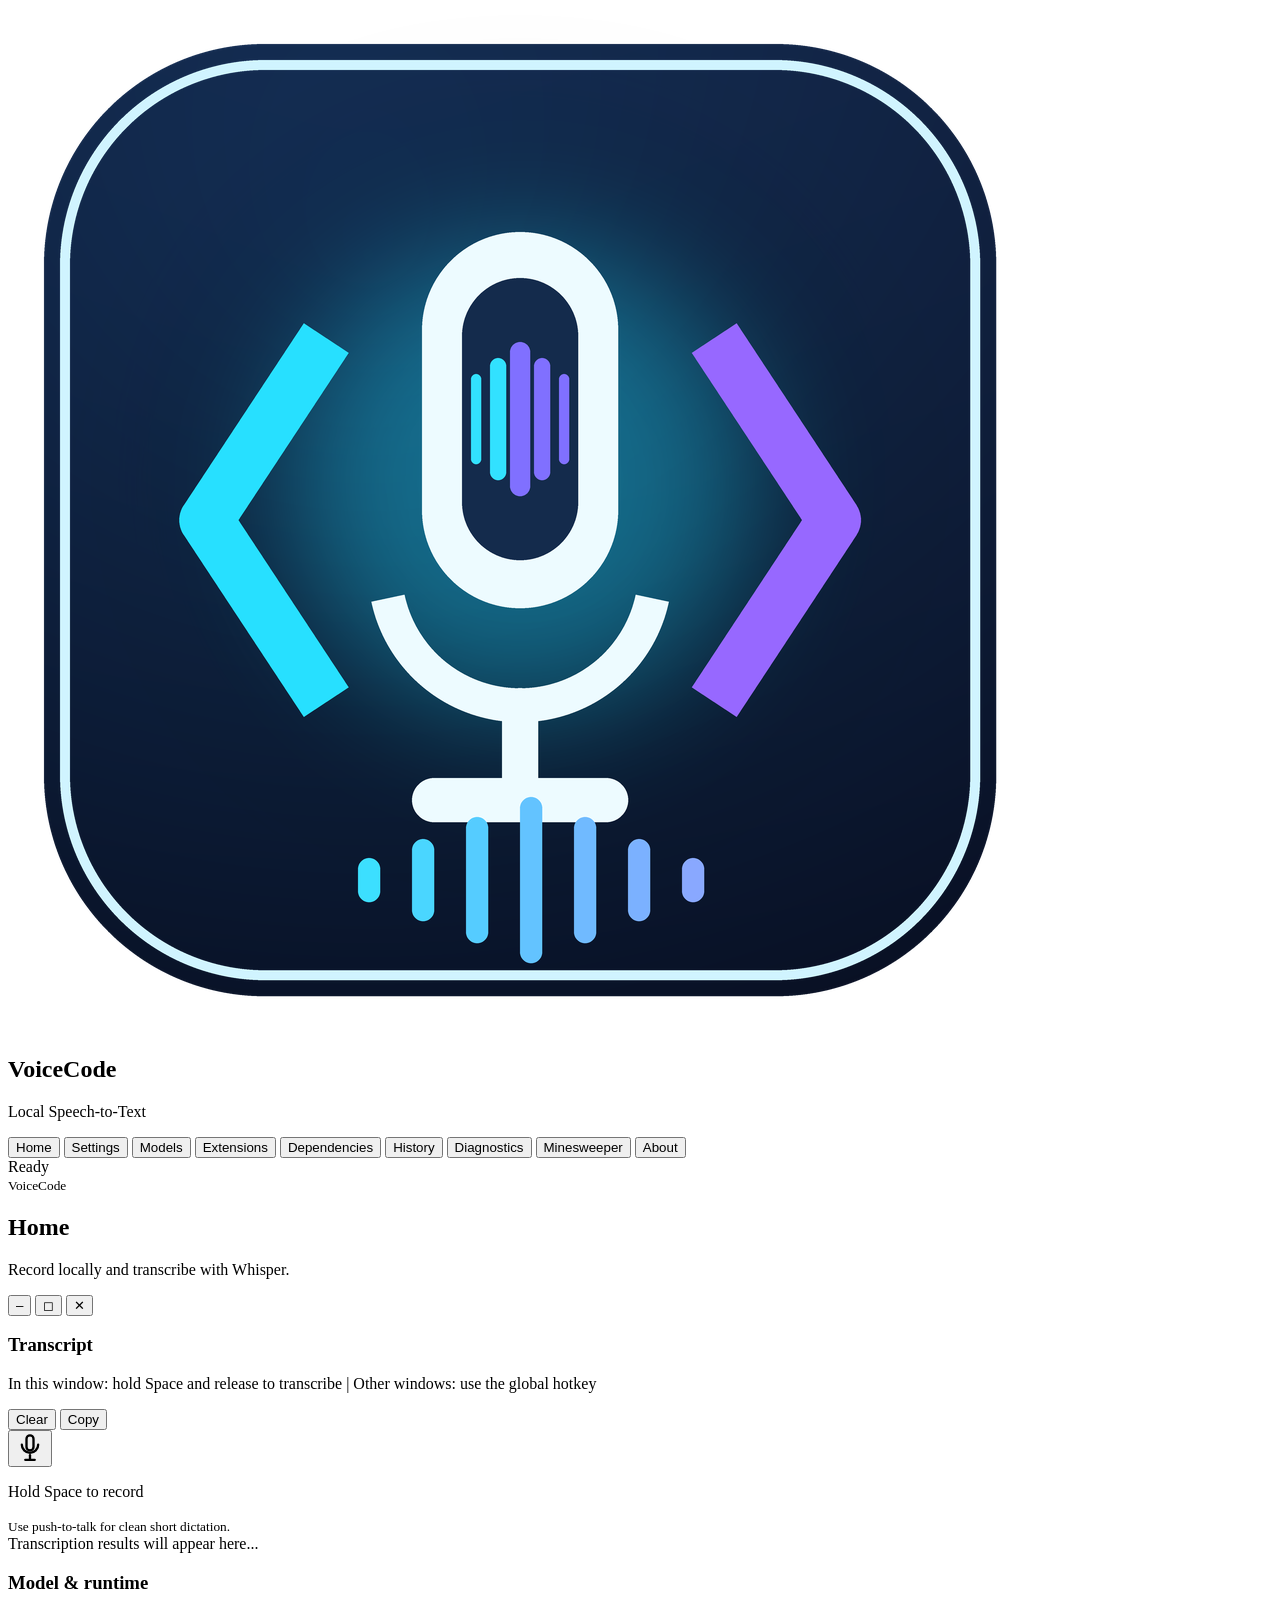
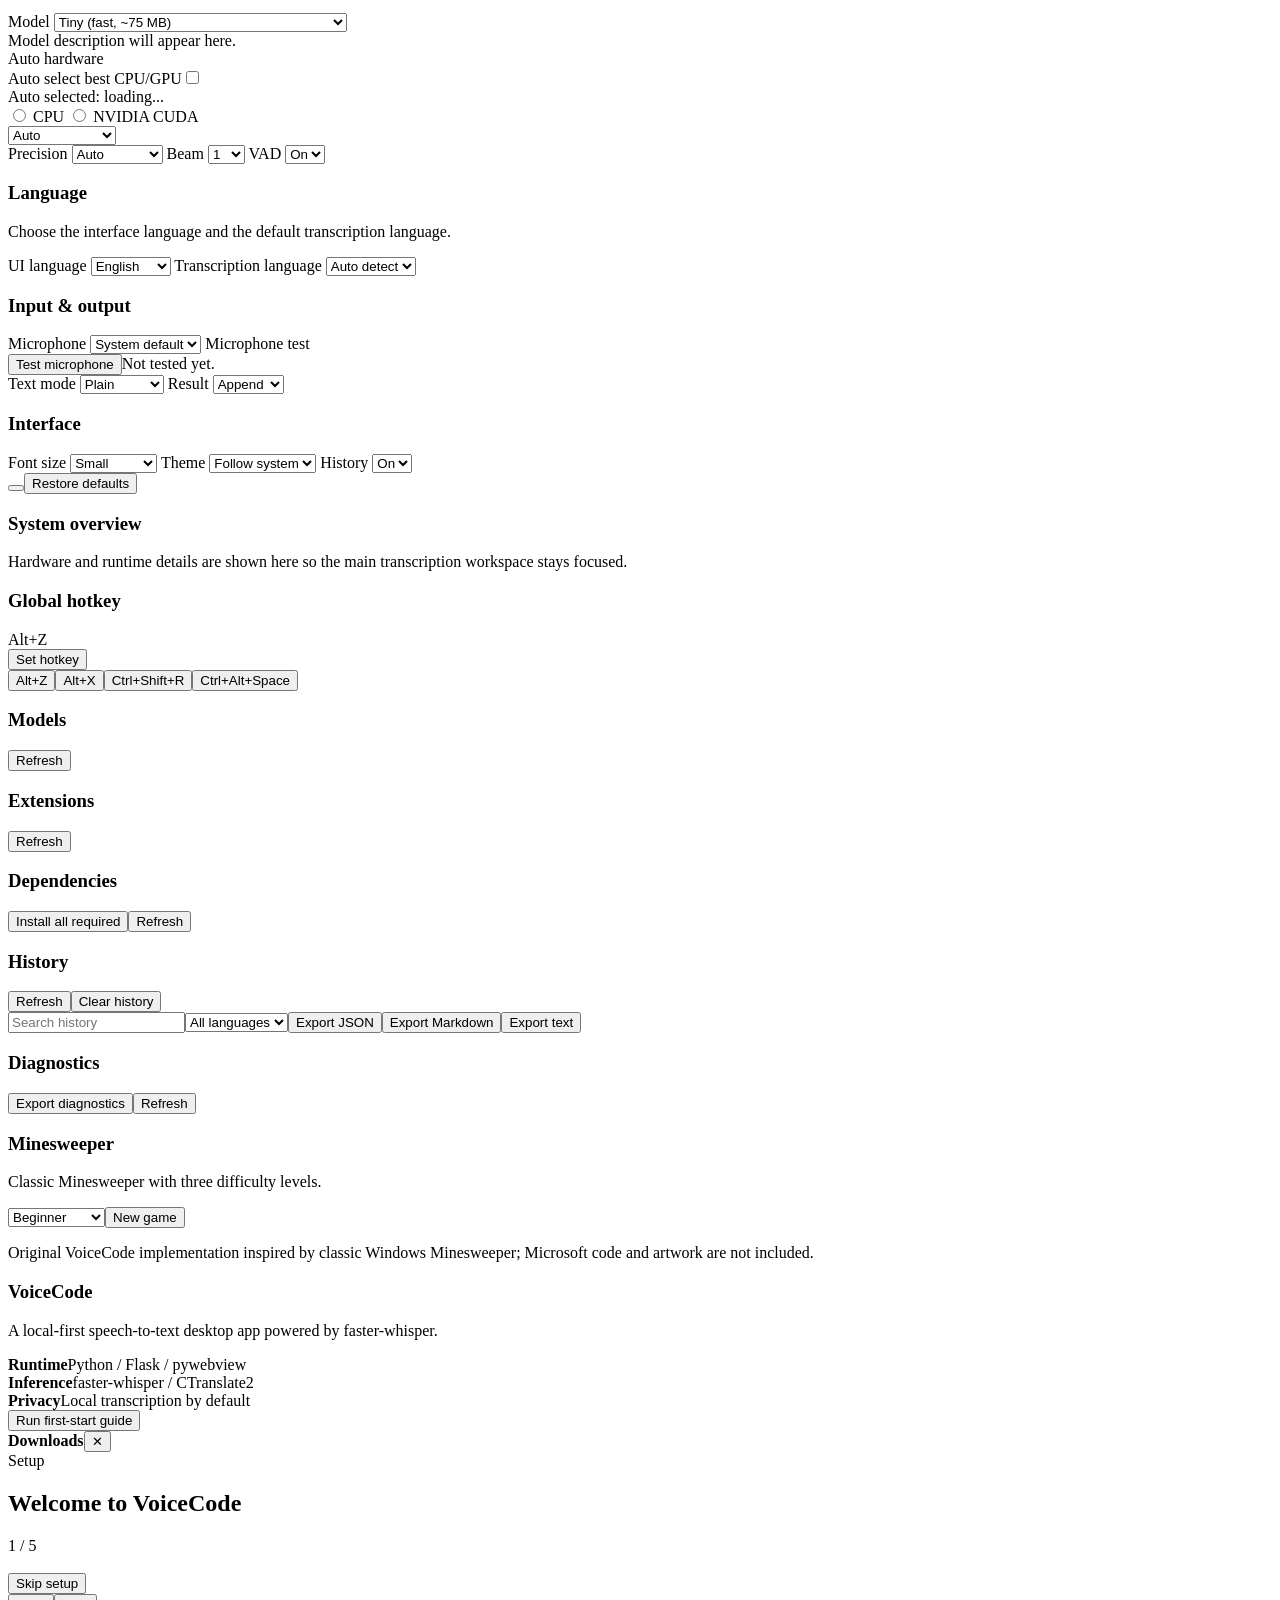
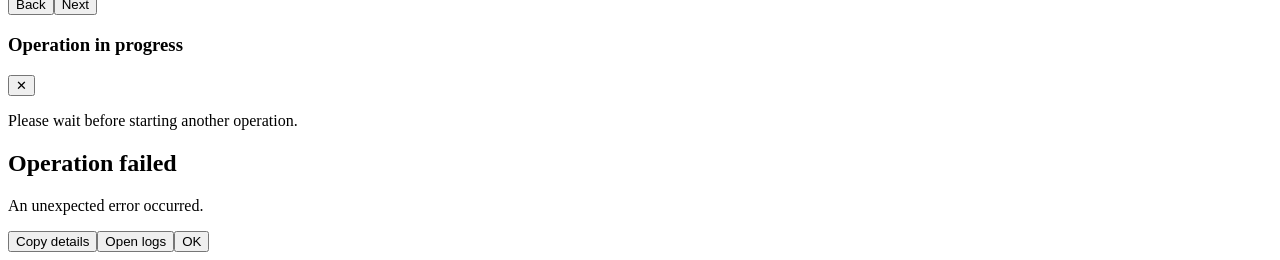
==== src/voicecode/static/index.html @ 7b9fa8e2 "v0.2.0" ====
<!DOCTYPE html>
<html lang="en">
<head>
<meta charset="UTF-8">
<meta name="viewport" content="width=device-width, initial-scale=1.0">
<title>VoiceCode</title>
<link rel="icon" type="image/png" href="/static/voicecode-icon.png">
<script>try{const p=localStorage.getItem("voicecode.theme")||"system";const light=matchMedia("(prefers-color-scheme: light)").matches;document.documentElement.dataset.themePreference=p;document.documentElement.dataset.theme=p==="system"?(light?"light":"dark"):p}catch(_){}</script>
<link rel="stylesheet" href="/css/app.css">
</head>
<body>
<div class="app-shell">
  <aside class="sidebar" data-i18n-aria="primary_navigation" aria-label="Primary navigation">
    <div class="brand-block">
      <div class="brand-mark"><img src="/static/voicecode-icon.png" alt=""></div>
      <div>
        <h1>Voice<span>Code</span></h1>
        <p>Local Speech-to-Text</p>
      </div>
    </div>
    <nav class="nav-list">
      <button class="nav-item active" type="button" data-view="home" data-i18n="nav_home">Home</button>
      <button class="nav-item" type="button" data-view="settings" data-i18n="nav_settings">Settings</button>
      <button class="nav-item" type="button" data-view="models" data-i18n="nav_models">Models</button>
      <button class="nav-item" type="button" data-view="extensions" data-i18n="nav_extensions">Extensions</button>
      <button class="nav-item" type="button" data-view="dependencies" data-i18n="nav_dependencies">Dependencies</button>
      <button class="nav-item" type="button" data-view="history" data-i18n="nav_history">History</button>
      <button class="nav-item" type="button" data-view="diagnostics" data-i18n="nav_diagnostics">Diagnostics</button>
      <button class="nav-item" type="button" data-view="games" data-i18n="nav_games">Minesweeper</button>
      <button class="nav-item" type="button" data-view="about" data-i18n="nav_about">About</button>
    </nav>
    <div class="sidebar-footer">
      <div id="status"><div id="dot"></div><span id="slabel" data-i18n="status_ready">Ready</span></div>
      <small id="sidebar-version">VoiceCode</small>
    </div>
  </aside>

  <section class="workspace">
    <header class="topbar">
      <div class="topbar-title">
        <h2 id="view-title" data-i18n="nav_home">Home</h2>
        <p id="view-subtitle" data-i18n="home_subtitle">Record locally and transcribe with Whisper.</p>
      </div>
      <div id="system-status" class="system-status" role="status" aria-live="polite"></div>
      <div class="window-controls" data-i18n-aria="window_controls" aria-label="Window controls">
        <button id="win-min" type="button" data-i18n-title="win_minimize" title="Minimize">&#8211;</button>
        <button id="win-max" type="button" data-i18n-title="win_maximize" title="Maximize">&#9723;</button>
        <button id="win-close" type="button" data-i18n-title="win_close" title="Close">&#10005;</button>
      </div>
    </header>

    <main class="content-scroll" id="content-scroll">
      <section class="view active" id="view-home" data-title-key="nav_home" data-subtitle-key="home_subtitle">
        <div class="hero-grid">
          <section class="panel primary-panel">
            <div class="panel-heading">
              <div>
                <h3 data-i18n="transcript_label">Transcript</h3>
                <p data-i18n="record_help">In this window: hold Space and release to transcribe | Other windows: use the global hotkey</p>
              </div>
              <div class="box-actions">
                <button id="cancel-btn" type="button" style="display:none" data-i18n="cancel">Cancel</button>
                <button id="clear-btn" type="button" data-i18n="clear">Clear</button>
                <button id="copy-btn" type="button" data-i18n="copy">Copy</button>
              </div>
            </div>
            <div class="rec-row">
              <button id="rec-btn" type="button" data-i18n-title="record_button_title" title="Hold Space to record, release to transcribe">
                <svg width="28" height="28" viewBox="0 0 24 24" fill="none" stroke="currentColor" stroke-width="2" stroke-linecap="round" stroke-linejoin="round" aria-hidden="true">
                  <rect x="9" y="2" width="6" height="13" rx="3"></rect><path d="M5 10a7 7 0 0 0 14 0"></path><line x1="12" y1="19" x2="12" y2="23"></line><line x1="8" y1="23" x2="16" y2="23"></line>
                </svg>
              </button>
              <div class="rec-info">
                <p id="rec-label" data-i18n="record_idle">Hold Space to record</p>
                <small data-i18n="home_hint">Use push-to-talk for clean short dictation.</small>
              </div>
            </div>
            <div id="transcript"><span class="placeholder" data-i18n="transcript_placeholder">Transcription results will appear here...</span></div>
            <div id="dbg" class="debug"></div>
          </section>

        </div>
      </section>

      <section class="view" id="view-settings" data-title-key="nav_settings" data-subtitle-key="settings_subtitle">
        <div class="settings-grid">
          <section class="panel">
            <h3 data-i18n="settings_model_runtime">Model & runtime</h3>
            <div class="form-grid">
              <label for="model" data-i18n="label_model">Model</label>
              <select id="model">
                <option value="tiny" data-i18n="model_tiny">Tiny (fast, ~75 MB)</option>
                <option value="base" data-i18n="model_base">Base (recommended, ~150 MB)</option>
                <option value="small" data-i18n="model_small">Small (more accurate, ~500 MB)</option>
                <option value="medium" data-i18n="model_medium">Medium (high accuracy, ~1.5 GB)</option>
                <option value="large-v3" data-i18n="model_large_v3">Large v3 (best accuracy, GPU recommended)</option>
                <option value="large-v3-turbo" data-i18n="model_large_v3_turbo">Large v3 turbo (newest, faster)</option>
                <option value="distil-large-v3" data-i18n="model_distil_large_v3">Distil large v3 (fast GPU model)</option>
              </select>
              <div id="model-description" class="help-text">Model description will appear here.</div><div id="model-button-list" class="model-button-list"></div>
              <label for="auto-device-toggle" data-i18n="label_auto_device">Auto hardware</label>
              <div class="device-mode-card">
                <label class="switch-row"><span data-i18n="auto_device_toggle">Auto select best CPU/GPU</span><input id="auto-device-toggle" type="checkbox"><span class="switch-slider"></span></label>
                <div id="auto-device-current" class="device-current">Auto selected: loading...</div>
                <div id="device-manual-options" class="manual-device-options">
                  <label><input type="radio" name="device-choice" value="cpu"> <span data-i18n="device_cpu">CPU</span></label>
                  <label><input type="radio" name="device-choice" value="cuda"> <span data-i18n="device_cuda">NVIDIA CUDA</span></label>
                </div>
                <select id="device" class="hidden-select" aria-hidden="true"><option value="auto" data-i18n="device_auto">Auto</option><option value="cpu" data-i18n="device_cpu">CPU</option><option value="cuda" data-i18n="device_cuda">NVIDIA CUDA</option></select>
              </div>
              <label for="compute-type" data-i18n="label_compute_type">Precision</label>
              <select id="compute-type"><option value="auto" data-i18n="compute_auto">Auto</option><option value="int8">int8</option><option value="float16">float16</option><option value="float32">float32</option><option value="int8_float16">int8_float16</option></select>
              <label for="beam-size" data-i18n="label_beam_size">Beam</label>
              <select id="beam-size"><option value="1">1</option><option value="3">3</option><option value="5">5</option><option value="8">8</option><option value="10">10</option></select>
              <label for="vad-filter" data-i18n="label_vad_filter">VAD</label>
              <select id="vad-filter"><option value="true" data-i18n="vad_on">On</option><option value="false" data-i18n="vad_off">Off</option></select>
            </div>
          </section>

          <section class="panel language-panel">
            <div class="panel-heading compact"><div><h3 data-i18n="settings_language">Language</h3><p data-i18n="settings_language_hint">Choose the interface language and the default transcription language.</p></div></div>
            <div class="form-grid language-form-grid">
              <label for="uilang" data-i18n="label_ui_language">UI language</label>
              <select id="uilang"><option value="en" data-i18n="ui_language_en">English</option><option value="zh" data-i18n="ui_language_zh">Chinese</option><option value="ja" data-i18n="ui_language_ja">Japanese</option></select>
              <label for="lang" data-i18n="label_transcription_language">Transcription language</label>
              <select id="lang"><option value="auto" data-i18n="lang_auto">Auto detect</option><option value="zh" data-i18n="lang_zh">Chinese</option><option value="en" data-i18n="lang_en">English</option><option value="ja" data-i18n="lang_ja">Japanese</option></select>
            </div>
          </section>

          <section class="panel">
            <h3 data-i18n="settings_input_output">Input & output</h3>
            <div class="form-grid">
              <label for="audio-device" data-i18n="label_audio_device">Microphone</label>
              <select id="audio-device"><option value="" data-i18n="audio_default">System default</option></select>
              <label for="mic-test-btn" data-i18n="mic_test">Microphone test</label>
              <div class="mic-test-card"><div class="button-row"><button class="sm" id="mic-test-btn" type="button" data-i18n="mic_test_start">Test microphone</button><span id="mic-test-status" class="muted-text" data-i18n="mic_test_idle">Not tested yet.</span></div><div class="mic-level-track" aria-hidden="true"><div id="mic-level-bar" class="mic-level-bar"></div></div></div>
              <label for="text-mode" data-i18n="label_text_mode">Text mode</label>
              <select id="text-mode"><option value="plain" data-i18n="text_plain">Plain</option><option value="coding" data-i18n="text_coding">Coding</option><option value="markdown" data-i18n="text_markdown">Markdown</option><option value="prompt" data-i18n="text_prompt">Prompt</option></select>
              <label for="appendmode" data-i18n="label_result_mode">Result</label>
              <select id="appendmode"><option value="append" data-i18n="mode_append">Append</option><option value="replace" data-i18n="mode_replace">Replace</option></select>
            </div>
          </section>

          <section class="panel">
            <h3 data-i18n="settings_interface">Interface</h3>
            <div class="form-grid">
              <label for="fsize" data-i18n="label_font_size">Font size</label>
              <select id="fsize"><option value="0.85rem" data-i18n="font_small">Small</option><option value="1rem" data-i18n="font_medium">Medium</option><option value="1.2rem" data-i18n="font_large">Large</option><option value="1.5rem" data-i18n="font_xlarge">Extra large</option></select>
              <label for="theme" data-i18n="label_theme">Theme</label>
              <select id="theme"><option value="system" data-i18n="theme_system">Follow system</option><option value="dark" data-i18n="theme_dark">Dark</option><option value="light" data-i18n="theme_light">Light</option></select>
              <label for="history-enabled" data-i18n="label_history">History</label>
              <select id="history-enabled"><option value="true" data-i18n="history_on">On</option><option value="false" data-i18n="history_off">Off</option></select>
            </div>
            <div class="button-row"><button class="sm" id="topbtn" type="button"></button><button class="sm danger" id="reset-defaults-btn" type="button" data-i18n="restore_defaults">Restore defaults</button></div>
          </section>

          <section class="panel system-settings-panel">
            <div class="panel-heading compact"><div><h3 data-i18n="system_overview">System overview</h3><p data-i18n="system_overview_settings_hint">Hardware and runtime details are shown here so the main transcription workspace stays focused.</p></div></div>
            <div id="perf" class="perf-grid"></div>
            <div id="home-metrics" class="metric-cards"></div>
          </section>

          <section class="panel hk-row">
            <h3 data-i18n="label_global_hotkey">Global hotkey</h3>
            <div id="hk-display">Alt+Z</div>
            <button class="sm" id="hk-record-btn" type="button" data-i18n="set_hotkey">Set hotkey</button>
            <div class="hk-presets"><button class="hk-preset" type="button" data-mods="alt" data-key="z">Alt+Z</button><button class="hk-preset" type="button" data-mods="alt" data-key="x">Alt+X</button><button class="hk-preset" type="button" data-mods="ctrl,shift" data-key="r">Ctrl+Shift+R</button><button class="hk-preset" type="button" data-mods="ctrl,alt" data-key="space">Ctrl+Alt+Space</button></div>
          </section>
        </div>
      </section>

      <section class="view" id="view-models" data-title-key="nav_models" data-subtitle-key="models_subtitle"><section class="panel"><div class="panel-heading"><div><h3 data-i18n="models">Models</h3><p id="models-cache-dir" class="muted-text"></p></div><button class="sm" id="models-refresh" type="button" data-i18n="refresh">Refresh</button></div><div id="models-list" class="managed-model-list"></div></section></section>
      <section class="view" id="view-extensions" data-title-key="nav_extensions" data-subtitle-key="extensions_subtitle"><section class="panel"><div class="panel-heading"><h3 data-i18n="nav_extensions">Extensions</h3><button class="sm" id="extensions-refresh" type="button" data-i18n="refresh">Refresh</button></div><div id="extensions-list" class="list-panel"></div></section></section>
      <section class="view" id="view-dependencies" data-title-key="nav_dependencies" data-subtitle-key="dependencies_subtitle"><section class="panel"><div class="panel-heading"><div><h3 data-i18n="dependencies">Dependencies</h3><p id="dependency-dir" class="muted-text"></p></div><div class="button-row"><button class="sm" id="dependencies-install-required" type="button" data-i18n="dependency_install_all_required">Install all required</button><button class="sm" id="dependencies-refresh" type="button" data-i18n="refresh">Refresh</button></div></div><div id="dependencies-list" class="dependency-list"></div></section></section>
      <section class="view" id="view-history" data-title-key="nav_history" data-subtitle-key="history_subtitle"><section class="panel"><div class="panel-heading"><div><h3 data-i18n="history">History</h3><p id="history-summary" class="muted-text"></p></div><div class="button-row"><button class="sm" id="history-btn" type="button" data-i18n="refresh">Refresh</button><button class="sm danger" id="clear-history-btn" type="button" data-i18n="clear_history">Clear history</button></div></div><div class="history-toolbar"><input id="history-search" type="search" data-i18n-placeholder="history_search_placeholder" placeholder="Search history"><select id="history-language"><option value="" data-i18n="history_filter_all_languages">All languages</option><option value="auto" data-i18n="lang_auto">Auto detect</option><option value="zh" data-i18n="lang_zh">Chinese</option><option value="en" data-i18n="lang_en">English</option><option value="ja" data-i18n="lang_ja">Japanese</option></select><button class="sm" id="history-export-json" type="button" data-format="json" data-i18n="export_json">Export JSON</button><button class="sm" id="history-export-md" type="button" data-format="md" data-i18n="export_markdown">Export Markdown</button><button class="sm" id="history-export-txt" type="button" data-format="txt" data-i18n="export_text">Export text</button></div><div id="history-list" class="list-panel"></div></section></section>
      <section class="view" id="view-diagnostics" data-title-key="nav_diagnostics" data-subtitle-key="diagnostics_subtitle"><section class="panel"><div class="panel-heading"><h3 data-i18n="diagnostics">Diagnostics</h3><div class="button-row"><button class="sm" id="diagnostics-export" type="button" data-i18n="diagnostics_export">Export diagnostics</button><button class="sm" id="diagnostics-btn" type="button" data-i18n="refresh">Refresh</button></div></div><pre id="diagnostics-output" class="code-output"></pre></section></section>
      <section class="view" id="view-games" data-title-key="nav_games" data-subtitle-key="games_subtitle"><section class="panel games-panel"><div class="panel-heading compact"><div><h3 data-i18n="game_minesweeper">Minesweeper</h3><p data-i18n="games_minesweeper_only_hint">Classic Minesweeper with three difficulty levels.</p></div></div><div id="game-minesweeper" class="game-stage"><div class="game-toolbar"><select id="mine-level"><option value="9x9x10" data-i18n="game_beginner">Beginner</option><option value="16x16x40" data-i18n="game_intermediate">Intermediate</option><option value="16x30x99" data-i18n="game_expert">Expert</option></select><button id="mine-new" class="sm" type="button" data-i18n="game_new">New game</button><span id="mine-status"></span></div><div id="mine-board" class="mine-board"></div></div><p class="game-legal" data-i18n="games_original_notice">Original VoiceCode implementation inspired by classic Windows Minesweeper; Microsoft code and artwork are not included.</p></section></section>
      <section class="view" id="view-about" data-title-key="nav_about" data-subtitle-key="about_subtitle"><section class="panel about-panel"><h3>VoiceCode</h3><p data-i18n="about_text">A local-first speech-to-text desktop app powered by faster-whisper.</p><div class="info-grid"><div><strong>Runtime</strong><span>Python / Flask / pywebview</span></div><div><strong>Inference</strong><span>faster-whisper / CTranslate2</span></div><div><strong>Privacy</strong><span>Local transcription by default</span></div><button id="rerun-onboarding" class="sm" type="button" data-i18n="onboarding_open_again">Run first-start guide</button></div></section></section>
    </main>
  </section>
</div>


<aside id="download-center" class="download-center" aria-live="polite"><div class="download-center-head"><strong id="download-center-title" data-i18n="downloads">Downloads</strong><button id="download-center-close" type="button" aria-label="Close">&#10005;</button></div><div id="download-center-detail"></div><div class="download-center-track"><span id="download-center-bar"></span></div></aside>

<div id="onboarding-overlay" class="onboarding-overlay" role="dialog" aria-modal="true" aria-labelledby="onboarding-title" aria-hidden="true">
  <div class="onboarding-dialog">
    <header class="onboarding-header"><div><span class="eyebrow" data-i18n="setup">Setup</span><h2 id="onboarding-title" data-i18n="onboarding_title">Welcome to VoiceCode</h2></div><span id="onboarding-step-count">1 / 5</span></header>
    <div class="onboarding-progress" aria-hidden="true"><span class="onboarding-dot active"></span><span class="onboarding-dot"></span><span class="onboarding-dot"></span><span class="onboarding-dot"></span><span class="onboarding-dot"></span></div>
    <section class="onboarding-content"><h3 id="onboarding-step-title" tabindex="-1"></h3><div id="onboarding-body"></div></section>
    <footer class="onboarding-actions"><button id="onboarding-skip" class="secondary" type="button" data-i18n="onboarding_skip">Skip setup</button><div><button id="onboarding-back" class="secondary" type="button" data-i18n="onboarding_back">Back</button><button id="onboarding-next" class="primary" type="button" data-i18n="onboarding_next">Next</button></div></footer>
  </div>
</div>

<div id="progress-overlay" class="progress-overlay" aria-hidden="true">
  <div class="progress-dialog">
    <div class="progress-head"><h3 id="progress-title" data-i18n="operation_in_progress">Operation in progress</h3><button id="progress-close" type="button" data-i18n-aria="close" aria-label="Close">&#10005;</button></div>
    <p id="progress-detail" role="status" aria-live="polite" data-i18n="please_wait">Please wait before starting another operation.</p>
    <div class="progress-track"><div id="progress-bar" class="progress-bar"></div></div>
  </div>
</div>

<div id="error-modal" class="modal-backdrop" role="dialog" aria-modal="true" aria-labelledby="error-title" aria-hidden="true"><div class="modal"><h2 id="error-title" data-i18n="operation_failed">Operation failed</h2><p id="error-message">An unexpected error occurred.</p><div class="modal-actions"><button class="secondary" id="error-copy" type="button" data-i18n="copy_details">Copy details</button><button class="secondary" id="error-open-logs" type="button" data-i18n="open_logs">Open logs</button><button id="error-close" type="button" data-i18n="ok">OK</button></div></div></div>
<script src="/js/dom.js"></script><script src="/js/modal.js"></script><script src="/js/config.js"></script><script src="/js/hotkey.js"></script><script src="/js/settings.js"></script><script src="/js/recorder.js"></script><script src="/js/history.js"></script><script src="/js/models.js"></script><script src="/js/status.js"></script><script src="/js/games.js"></script><script type="module" src="/js/app.js"></script>
</body>
</html>
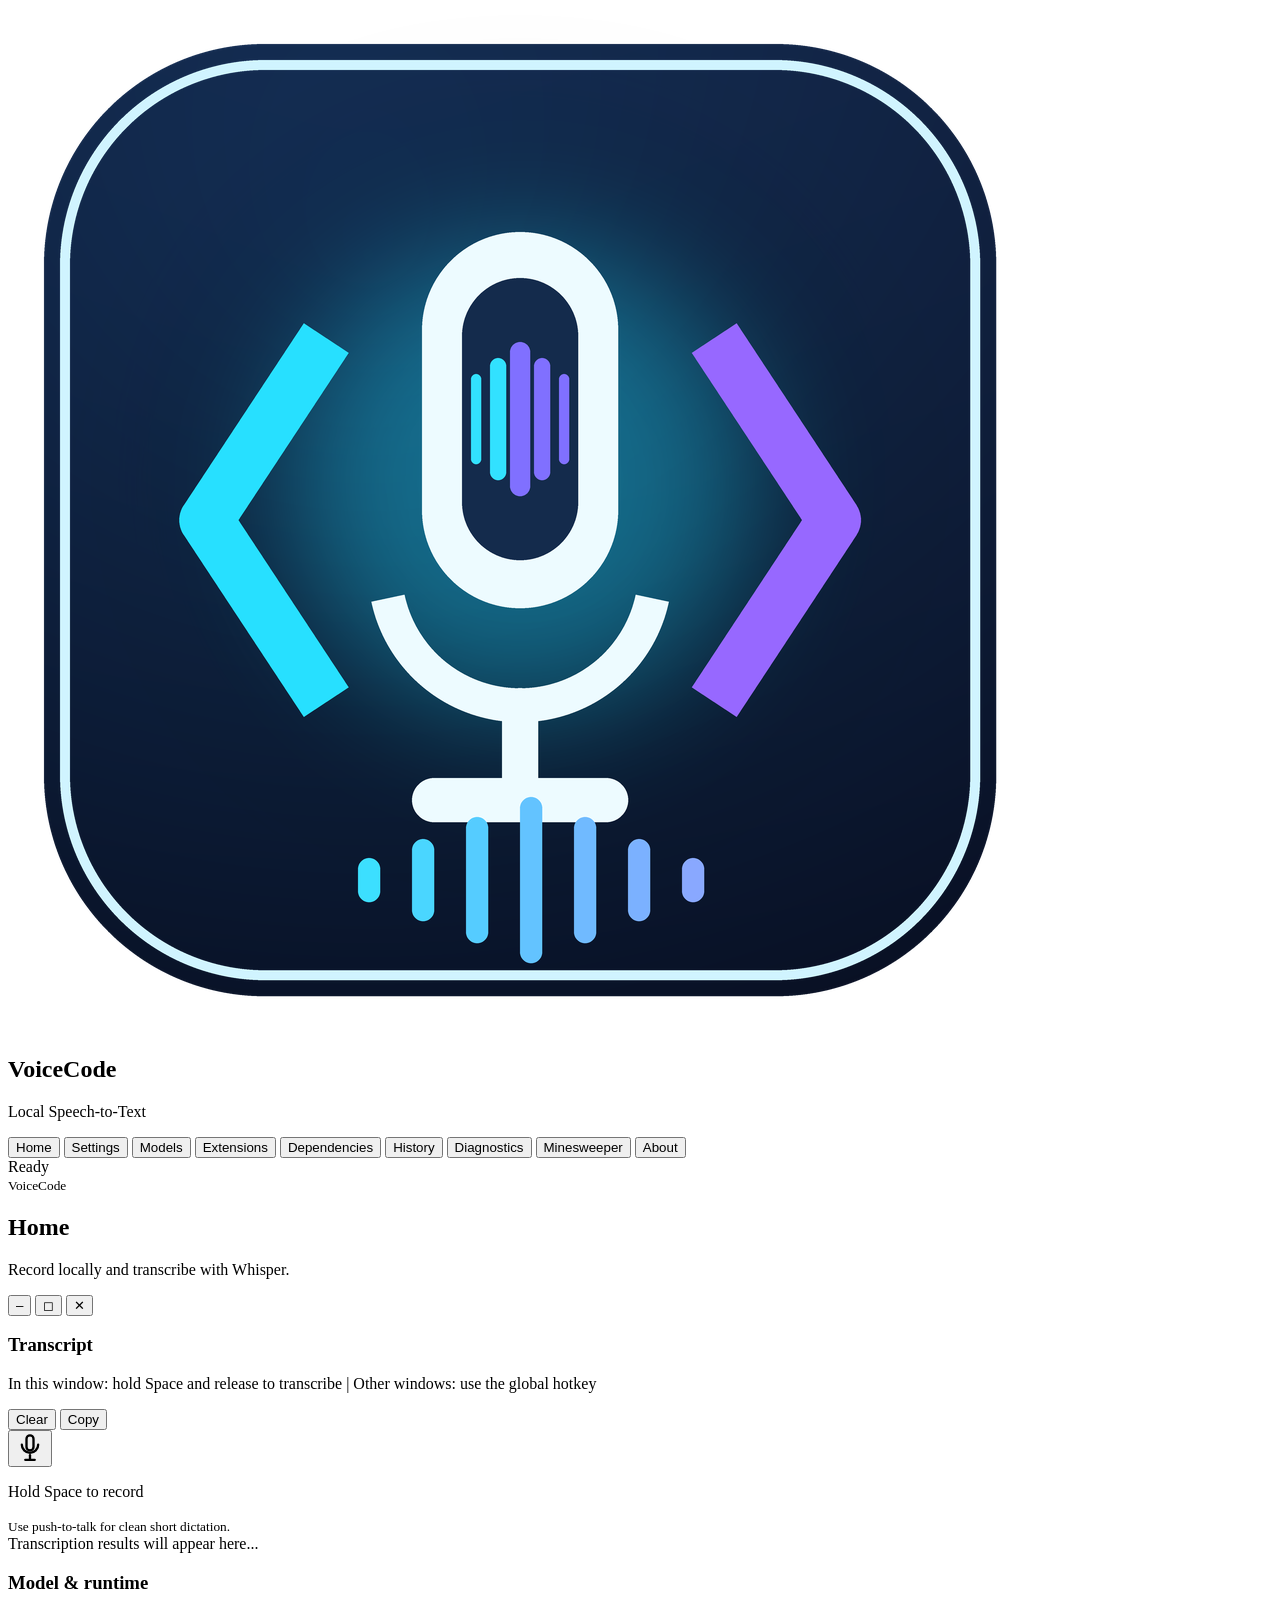
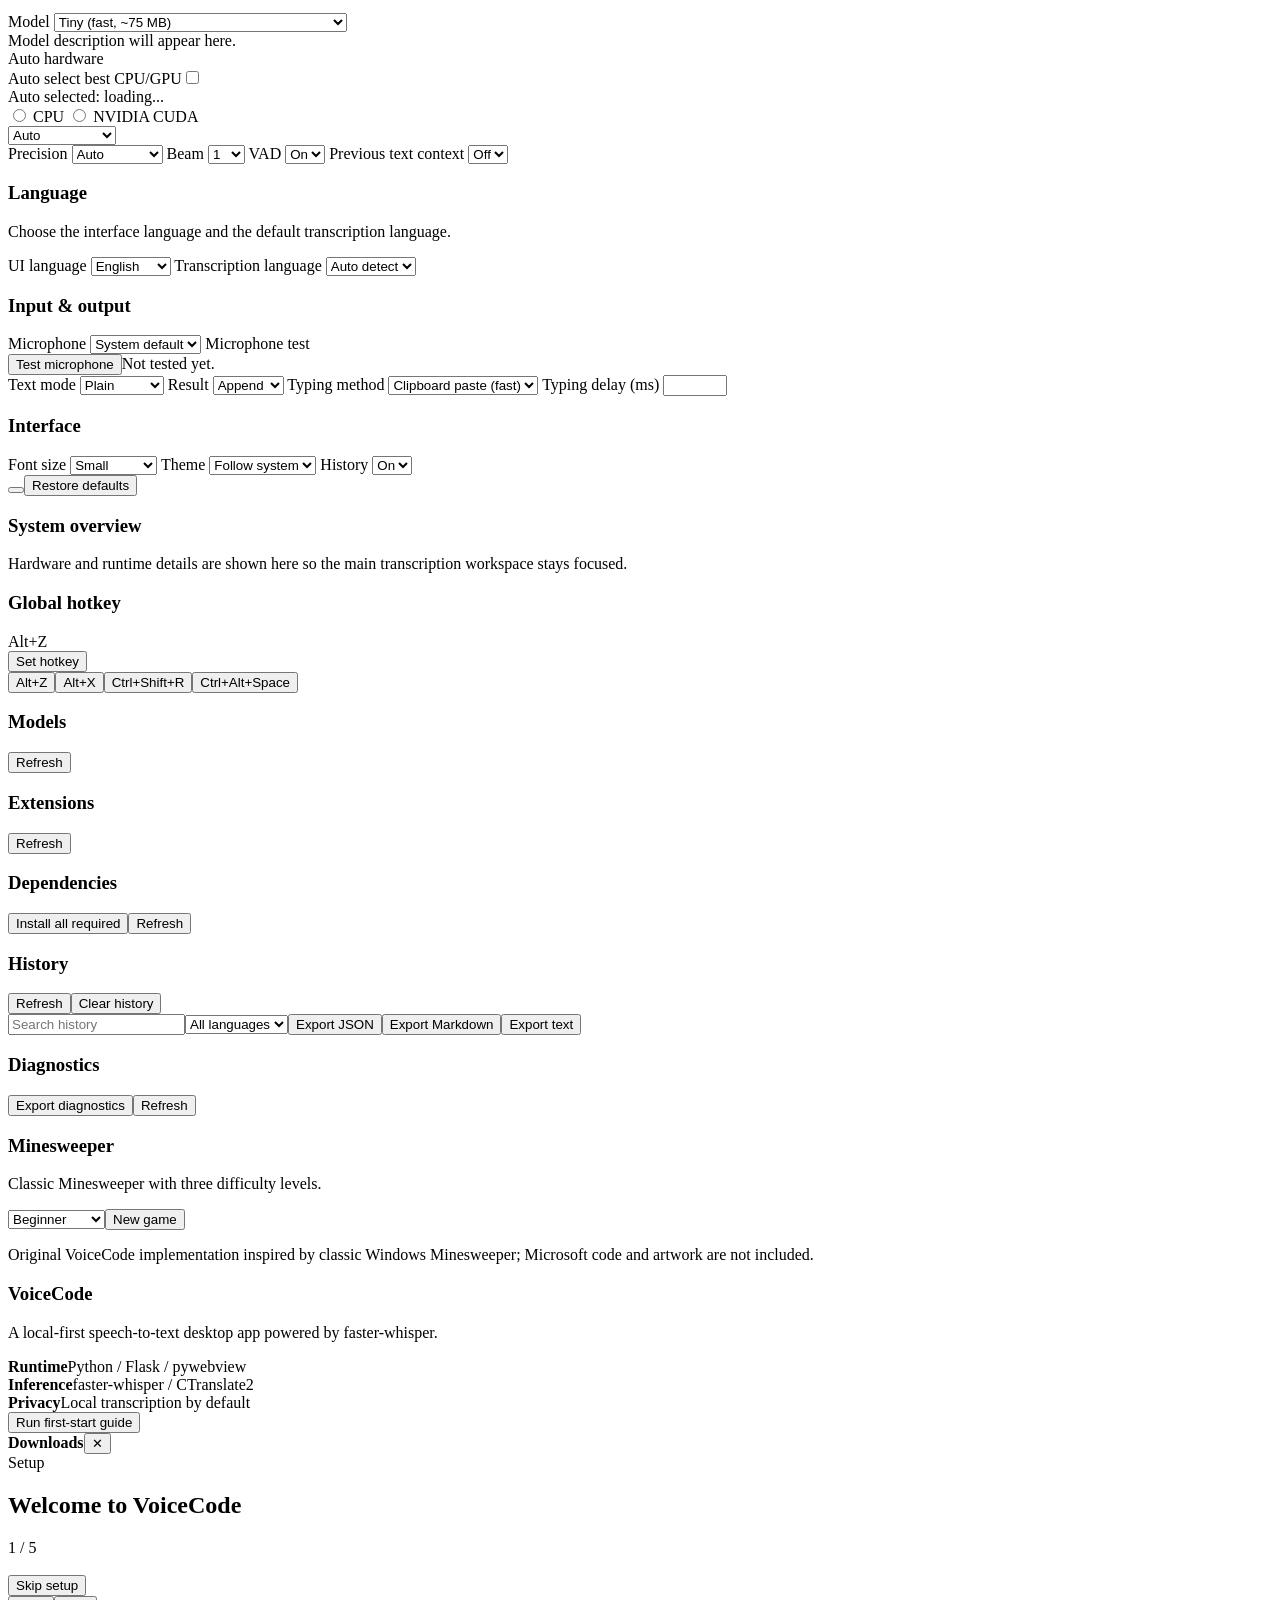
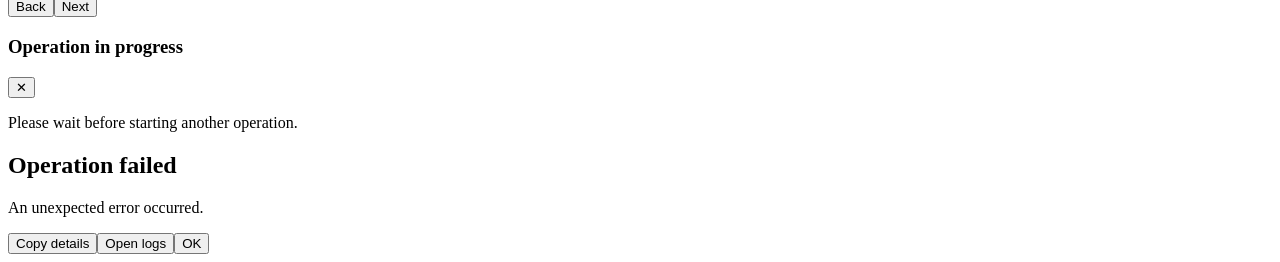
==== commit 6f7d8cec: "feat: clipboard typing delivery with configurable decode conditioning" ====
--- a/src/voicecode/static/index.html
+++ b/src/voicecode/static/index.html
@@ -5,7 +5,7 @@
 <meta name="viewport" content="width=device-width, initial-scale=1.0">
 <title>VoiceCode</title>
 <link rel="icon" type="image/png" href="/static/voicecode-icon.png">
-<script>try{const p=localStorage.getItem("voicecode.theme")||"system";const light=matchMedia("(prefers-color-scheme: light)").matches;document.documentElement.dataset.themePreference=p;document.documentElement.dataset.theme=p==="system"?(light?"light":"dark"):p}catch(_){}</script>
+<script src="/js/theme-bootstrap.js"></script>
 <link rel="stylesheet" href="/css/app.css">
 </head>
 <body>
@@ -114,6 +114,8 @@
               <select id="beam-size"><option value="1">1</option><option value="3">3</option><option value="5">5</option><option value="8">8</option><option value="10">10</option></select>
               <label for="vad-filter" data-i18n="label_vad_filter">VAD</label>
               <select id="vad-filter"><option value="true" data-i18n="vad_on">On</option><option value="false" data-i18n="vad_off">Off</option></select>
+              <label for="condition-on-previous-text" data-i18n="label_condition_on_previous_text">Previous text context</label>
+              <select id="condition-on-previous-text"><option value="false" data-i18n="vad_off">Off</option><option value="true" data-i18n="vad_on">On</option></select>
             </div>
           </section>
 
@@ -138,6 +140,10 @@
               <select id="text-mode"><option value="plain" data-i18n="text_plain">Plain</option><option value="coding" data-i18n="text_coding">Coding</option><option value="markdown" data-i18n="text_markdown">Markdown</option><option value="prompt" data-i18n="text_prompt">Prompt</option></select>
               <label for="appendmode" data-i18n="label_result_mode">Result</label>
               <select id="appendmode"><option value="append" data-i18n="mode_append">Append</option><option value="replace" data-i18n="mode_replace">Replace</option></select>
+              <label for="typing-mode" data-i18n="label_typing_mode">Typing method</label>
+              <select id="typing-mode"><option value="clipboard" data-i18n="typing_clipboard">Clipboard paste (fast)</option><option value="keystrokes" data-i18n="typing_keystrokes">Simulated keystrokes</option></select>
+              <label for="typing-delay" data-i18n="label_typing_delay_ms">Typing delay (ms)</label>
+              <input id="typing-delay" type="number" min="0" max="5000" step="10">
             </div>
           </section>
 
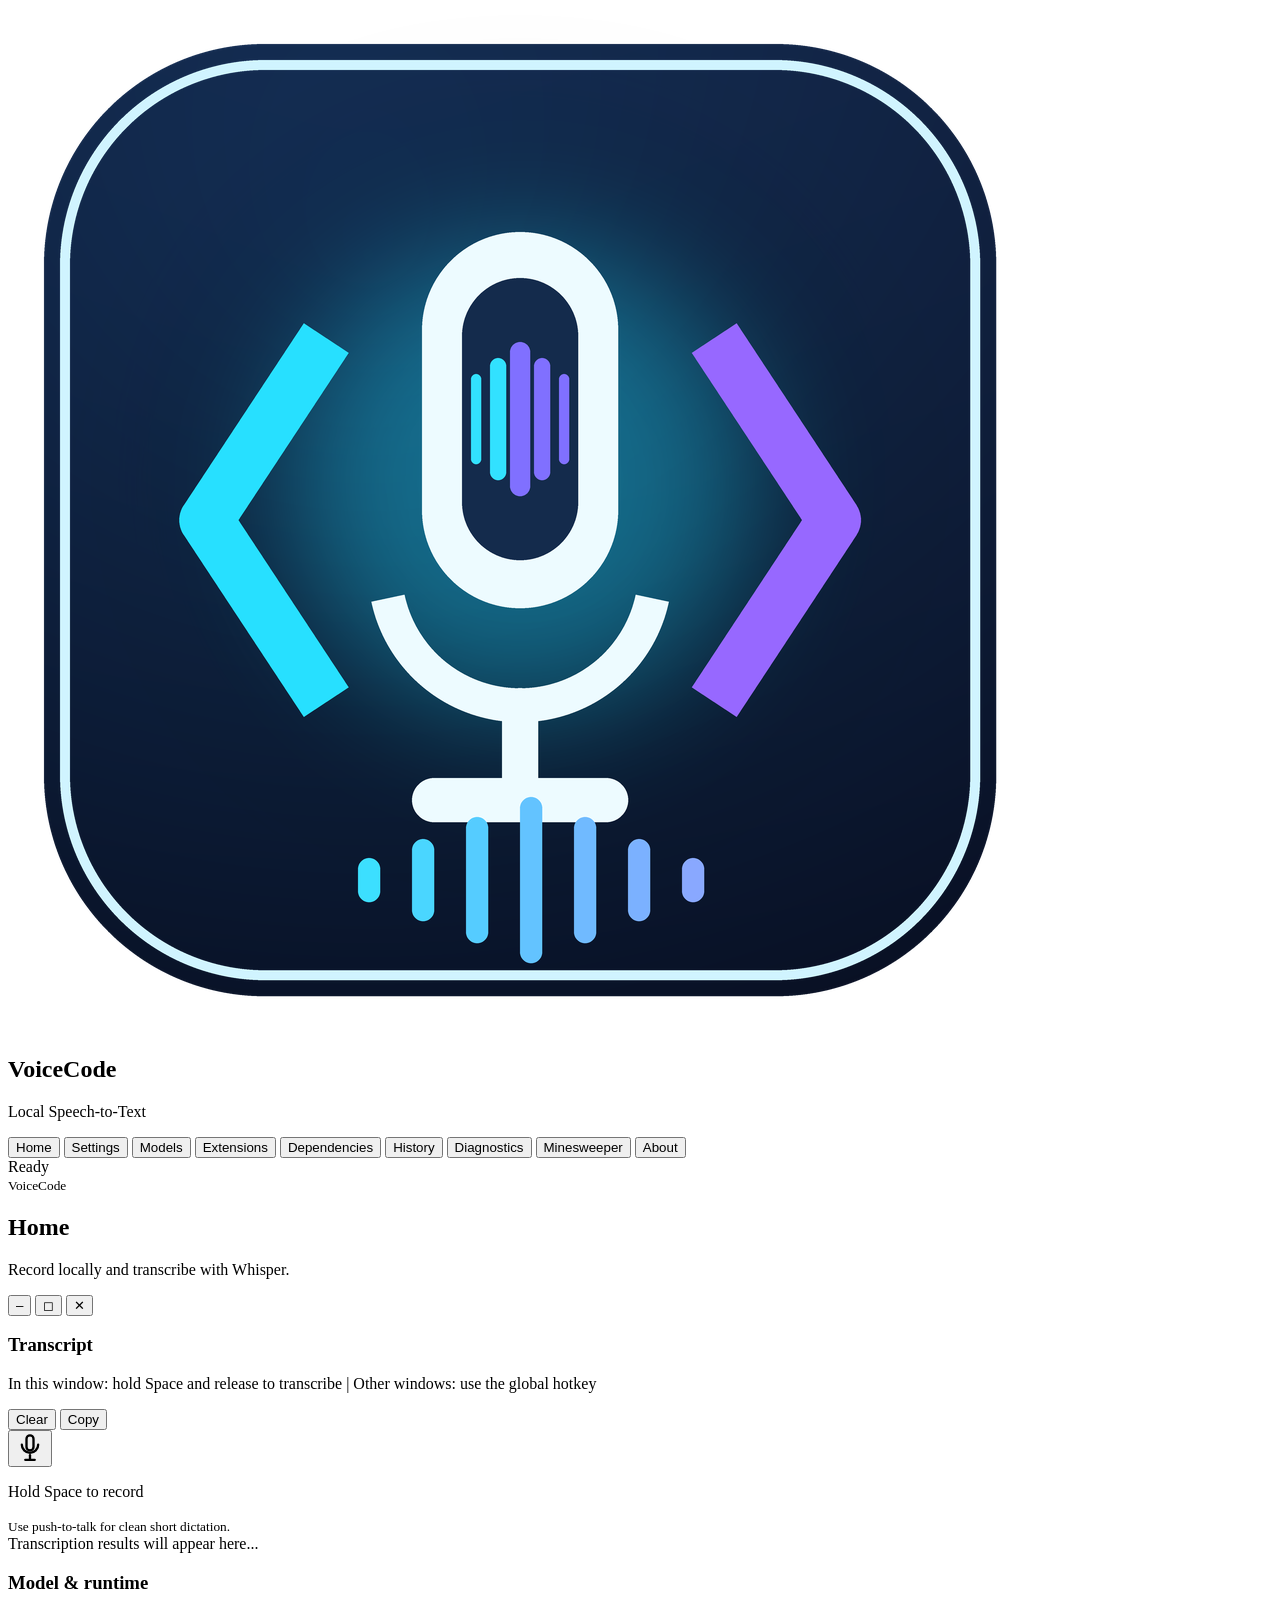
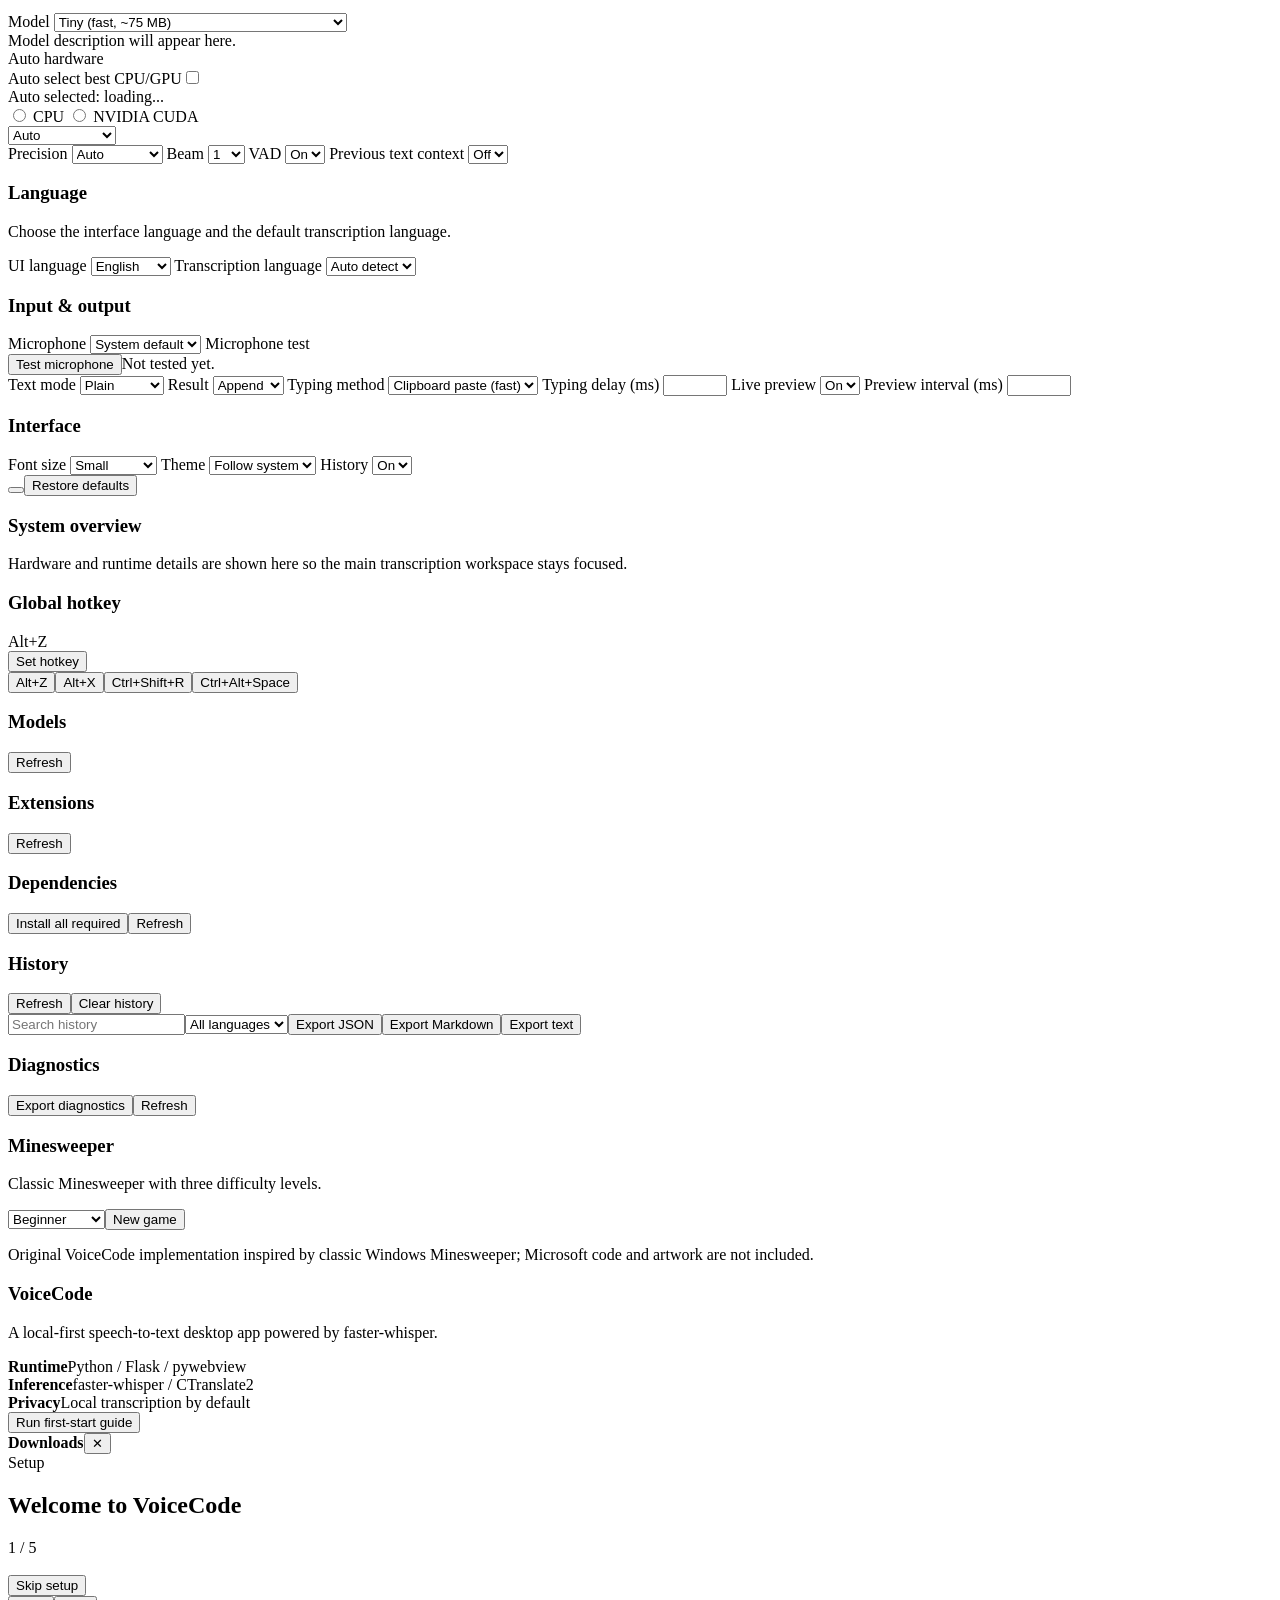
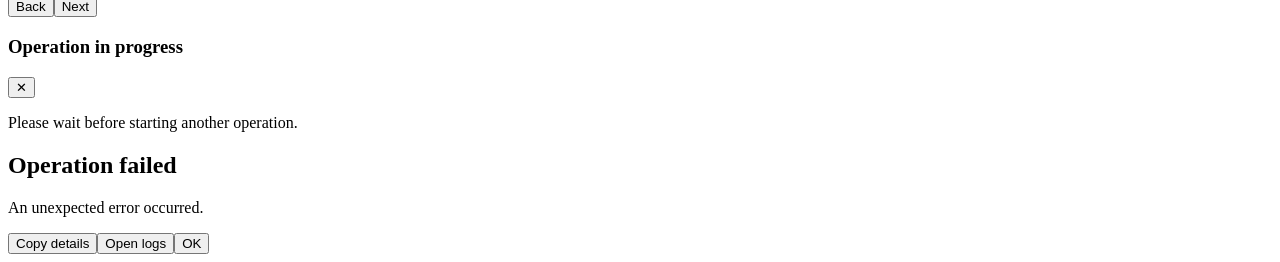
==== commit a4a90d73: "feat: live partial transcription preview while recording" ====
--- a/src/voicecode/static/index.html
+++ b/src/voicecode/static/index.html
@@ -144,6 +144,10 @@
               <select id="typing-mode"><option value="clipboard" data-i18n="typing_clipboard">Clipboard paste (fast)</option><option value="keystrokes" data-i18n="typing_keystrokes">Simulated keystrokes</option></select>
               <label for="typing-delay" data-i18n="label_typing_delay_ms">Typing delay (ms)</label>
               <input id="typing-delay" type="number" min="0" max="5000" step="10">
+              <label for="partial-results" data-i18n="label_partial_results">Live preview</label>
+              <select id="partial-results"><option value="true" data-i18n="vad_on">On</option><option value="false" data-i18n="vad_off">Off</option></select>
+              <label for="partial-interval" data-i18n="label_partial_interval_ms">Preview interval (ms)</label>
+              <input id="partial-interval" type="number" min="200" max="5000" step="50">
             </div>
           </section>
 
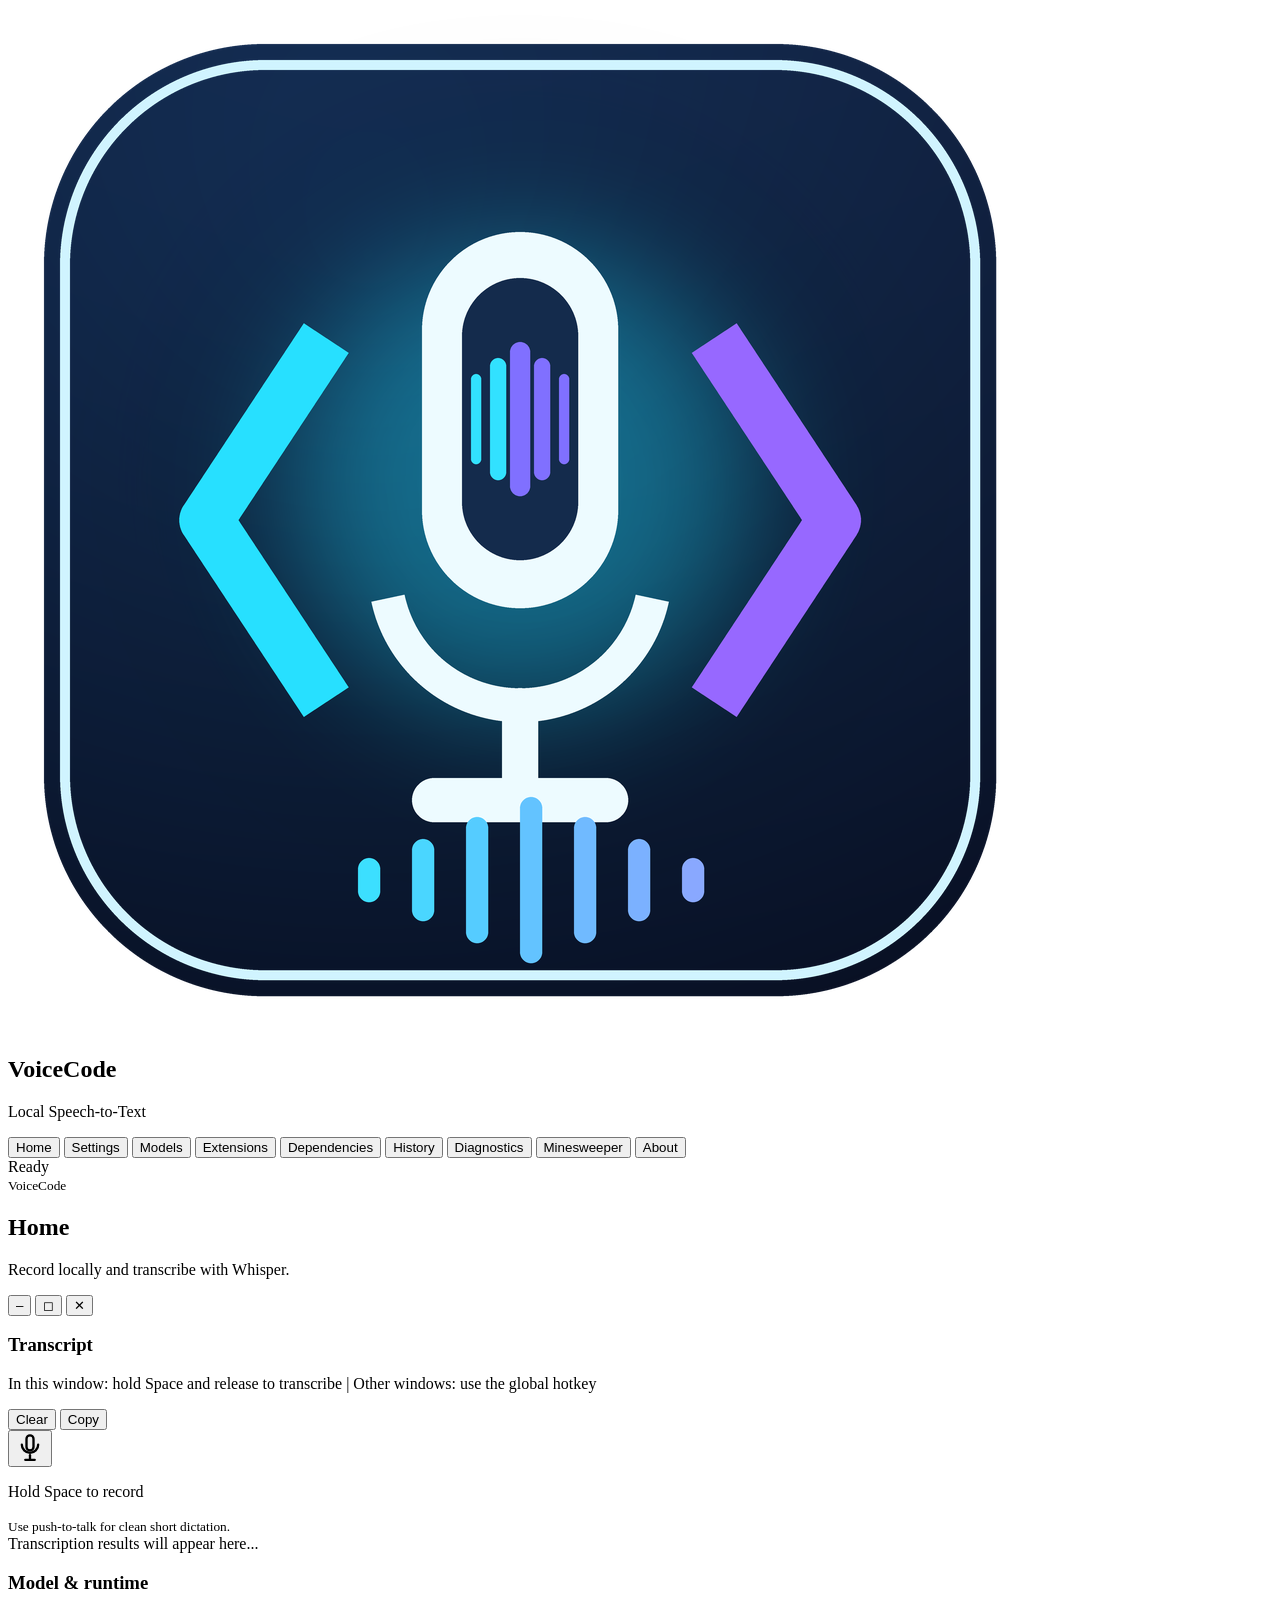
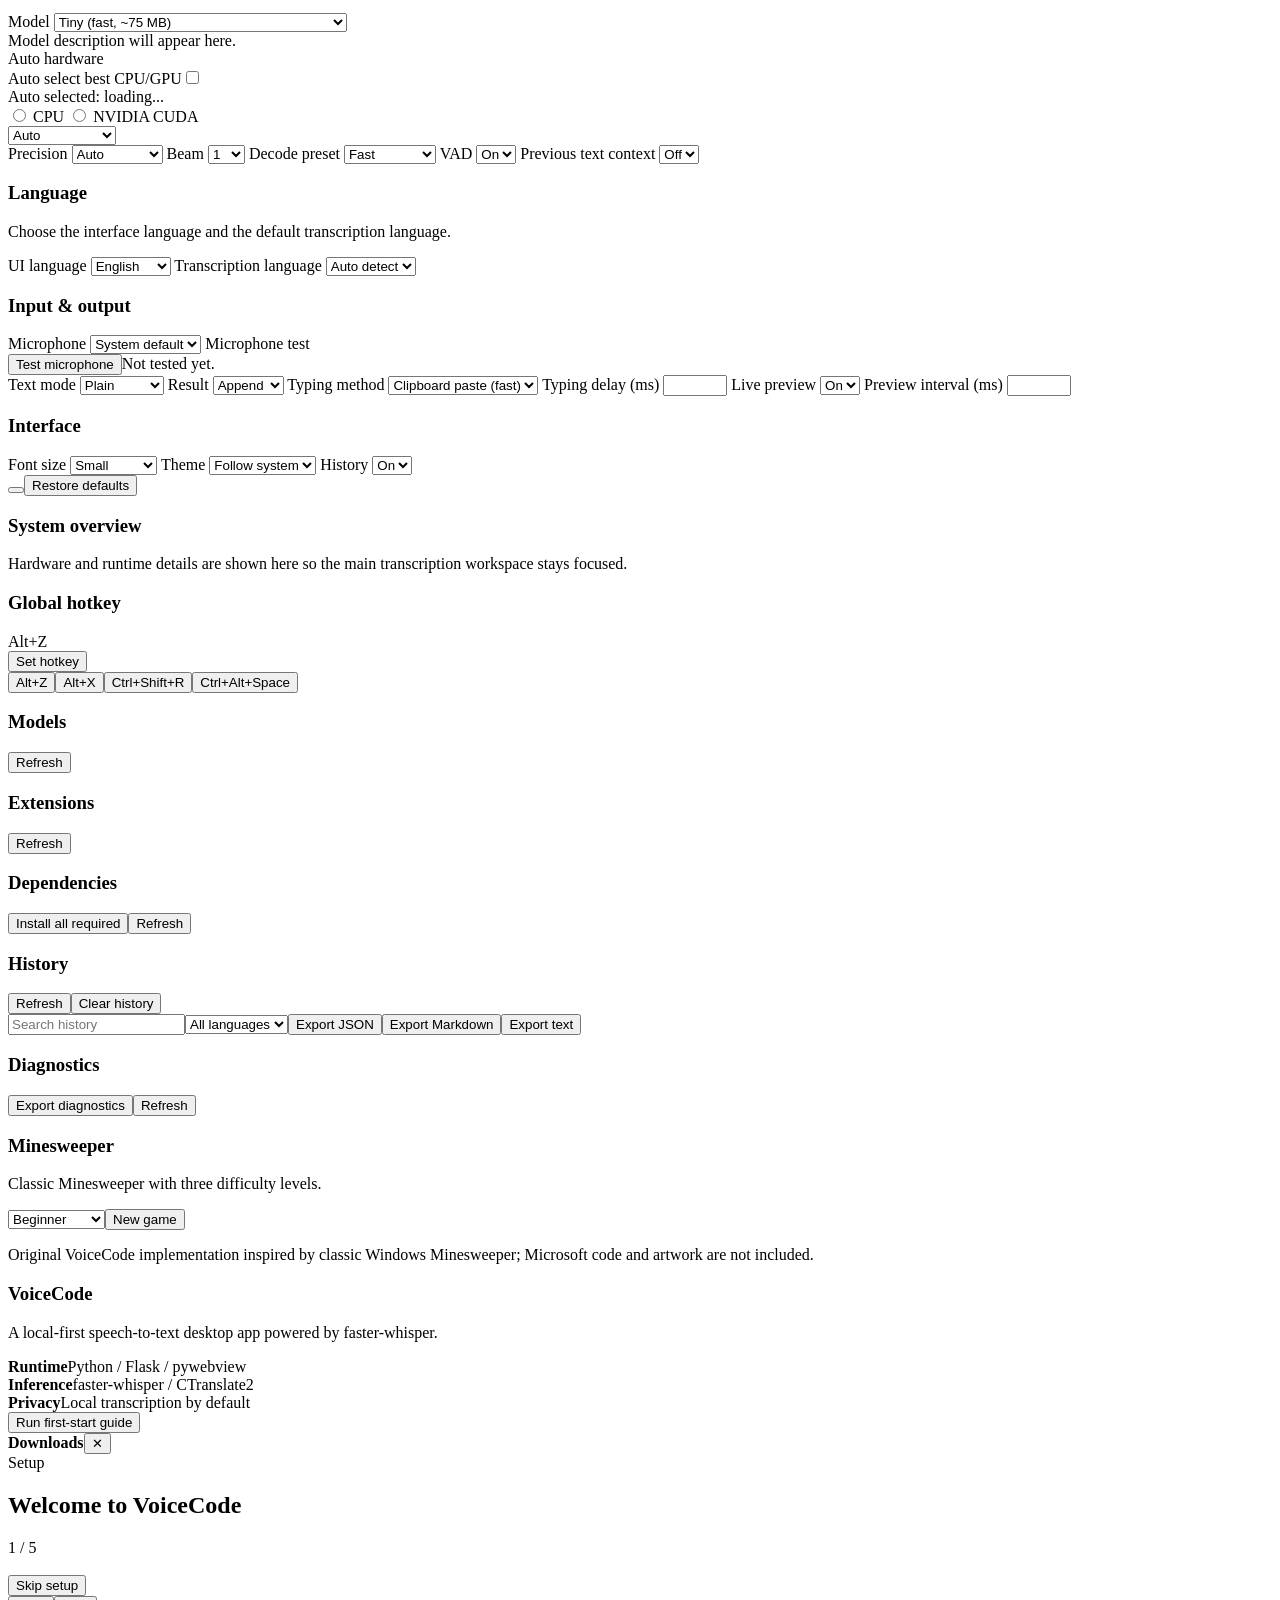
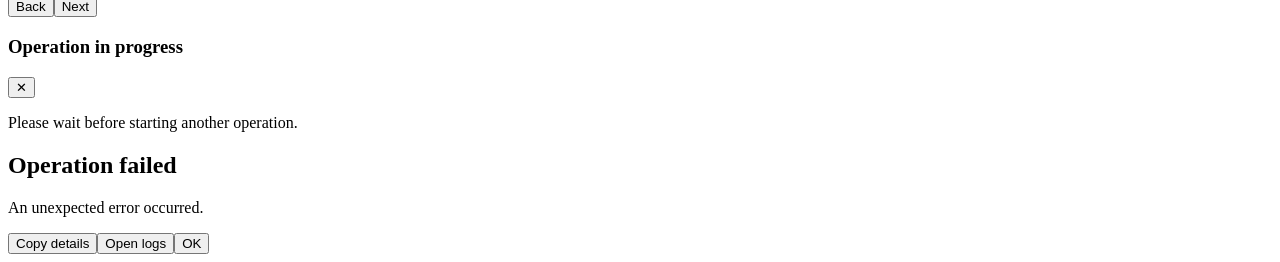
==== commit d1fbdffb: "feat: decode presets (fast/balanced/high_quality/custom)" ====
--- a/src/voicecode/static/index.html
+++ b/src/voicecode/static/index.html
@@ -112,6 +112,8 @@
               <select id="compute-type"><option value="auto" data-i18n="compute_auto">Auto</option><option value="int8">int8</option><option value="float16">float16</option><option value="float32">float32</option><option value="int8_float16">int8_float16</option></select>
               <label for="beam-size" data-i18n="label_beam_size">Beam</label>
               <select id="beam-size"><option value="1">1</option><option value="3">3</option><option value="5">5</option><option value="8">8</option><option value="10">10</option></select>
+              <label for="decode-preset" data-i18n="label_decode_preset">Decode preset</label>
+              <select id="decode-preset"><option value="fast" data-i18n="decode_fast">Fast</option><option value="balanced" data-i18n="decode_balanced">Balanced</option><option value="high_quality" data-i18n="decode_high_quality">High quality</option><option value="custom" data-i18n="decode_custom">Custom</option></select>
               <label for="vad-filter" data-i18n="label_vad_filter">VAD</label>
               <select id="vad-filter"><option value="true" data-i18n="vad_on">On</option><option value="false" data-i18n="vad_off">Off</option></select>
               <label for="condition-on-previous-text" data-i18n="label_condition_on_previous_text">Previous text context</label>
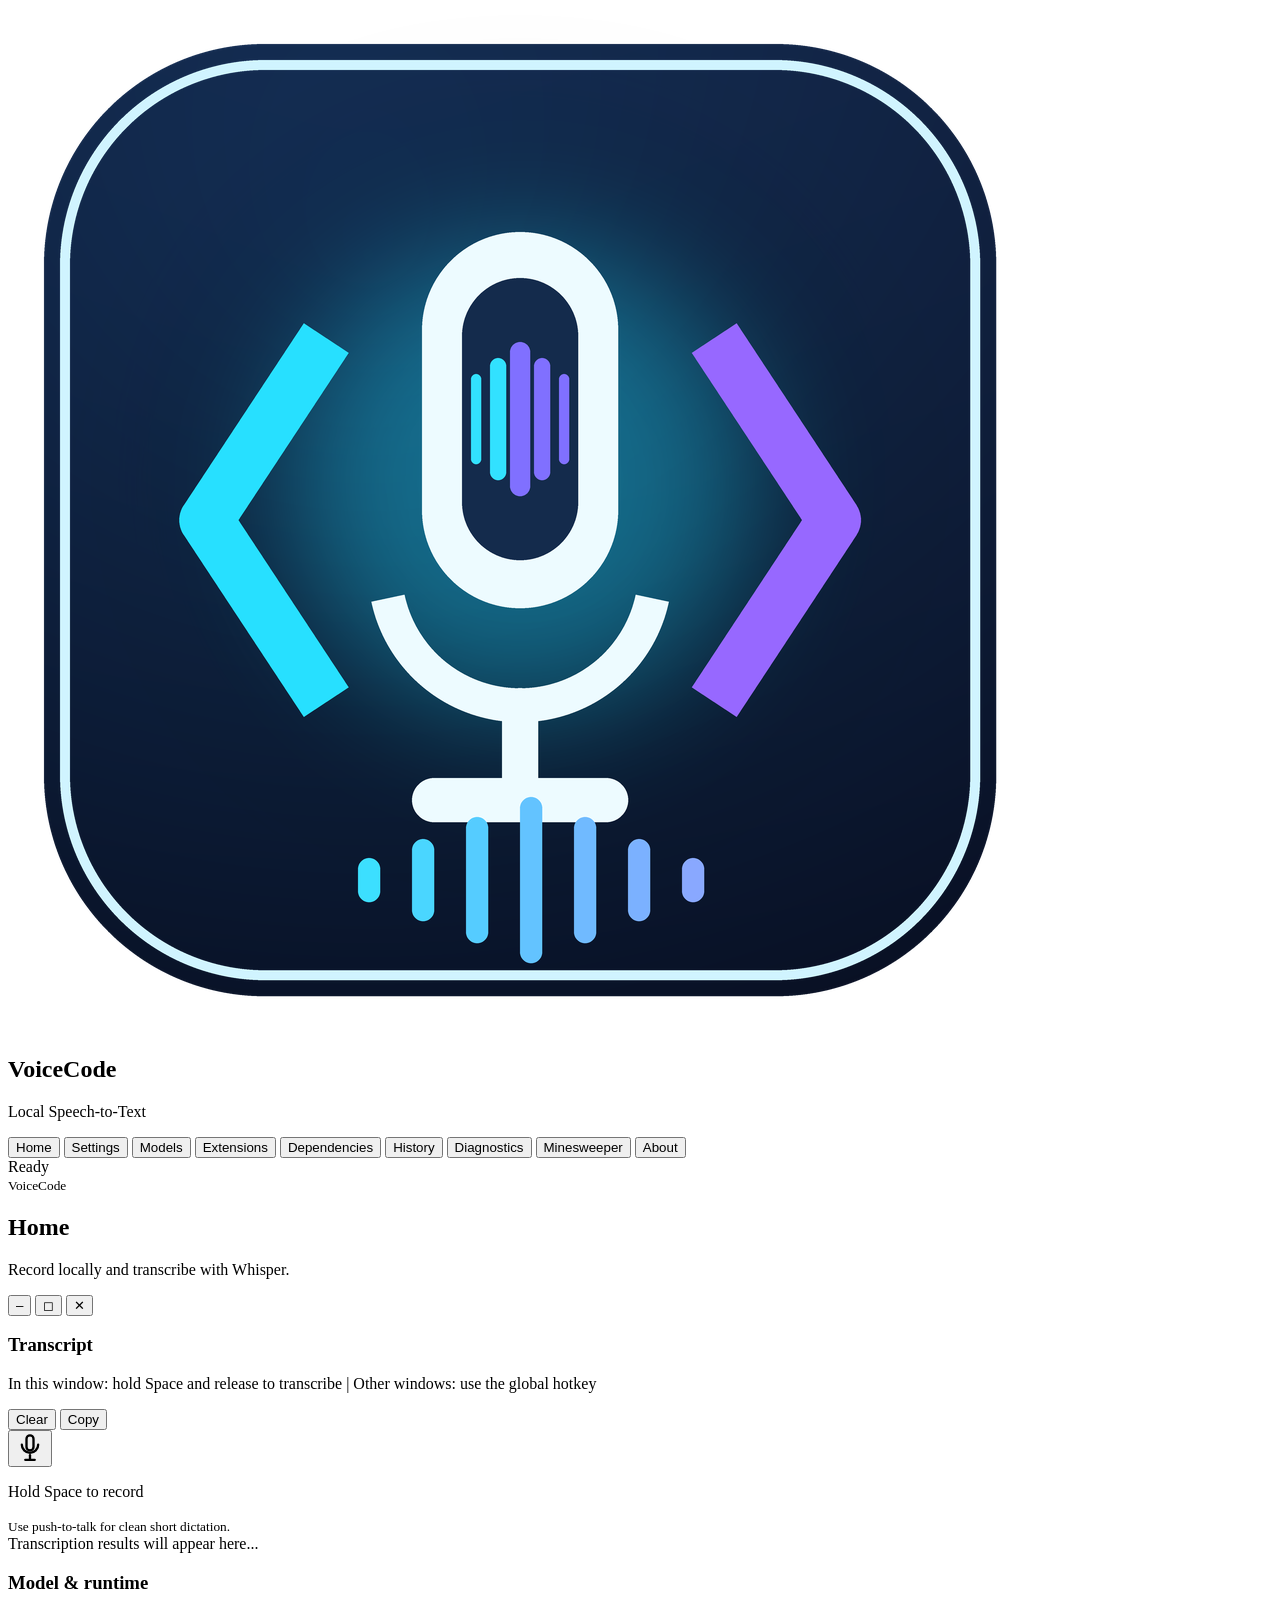
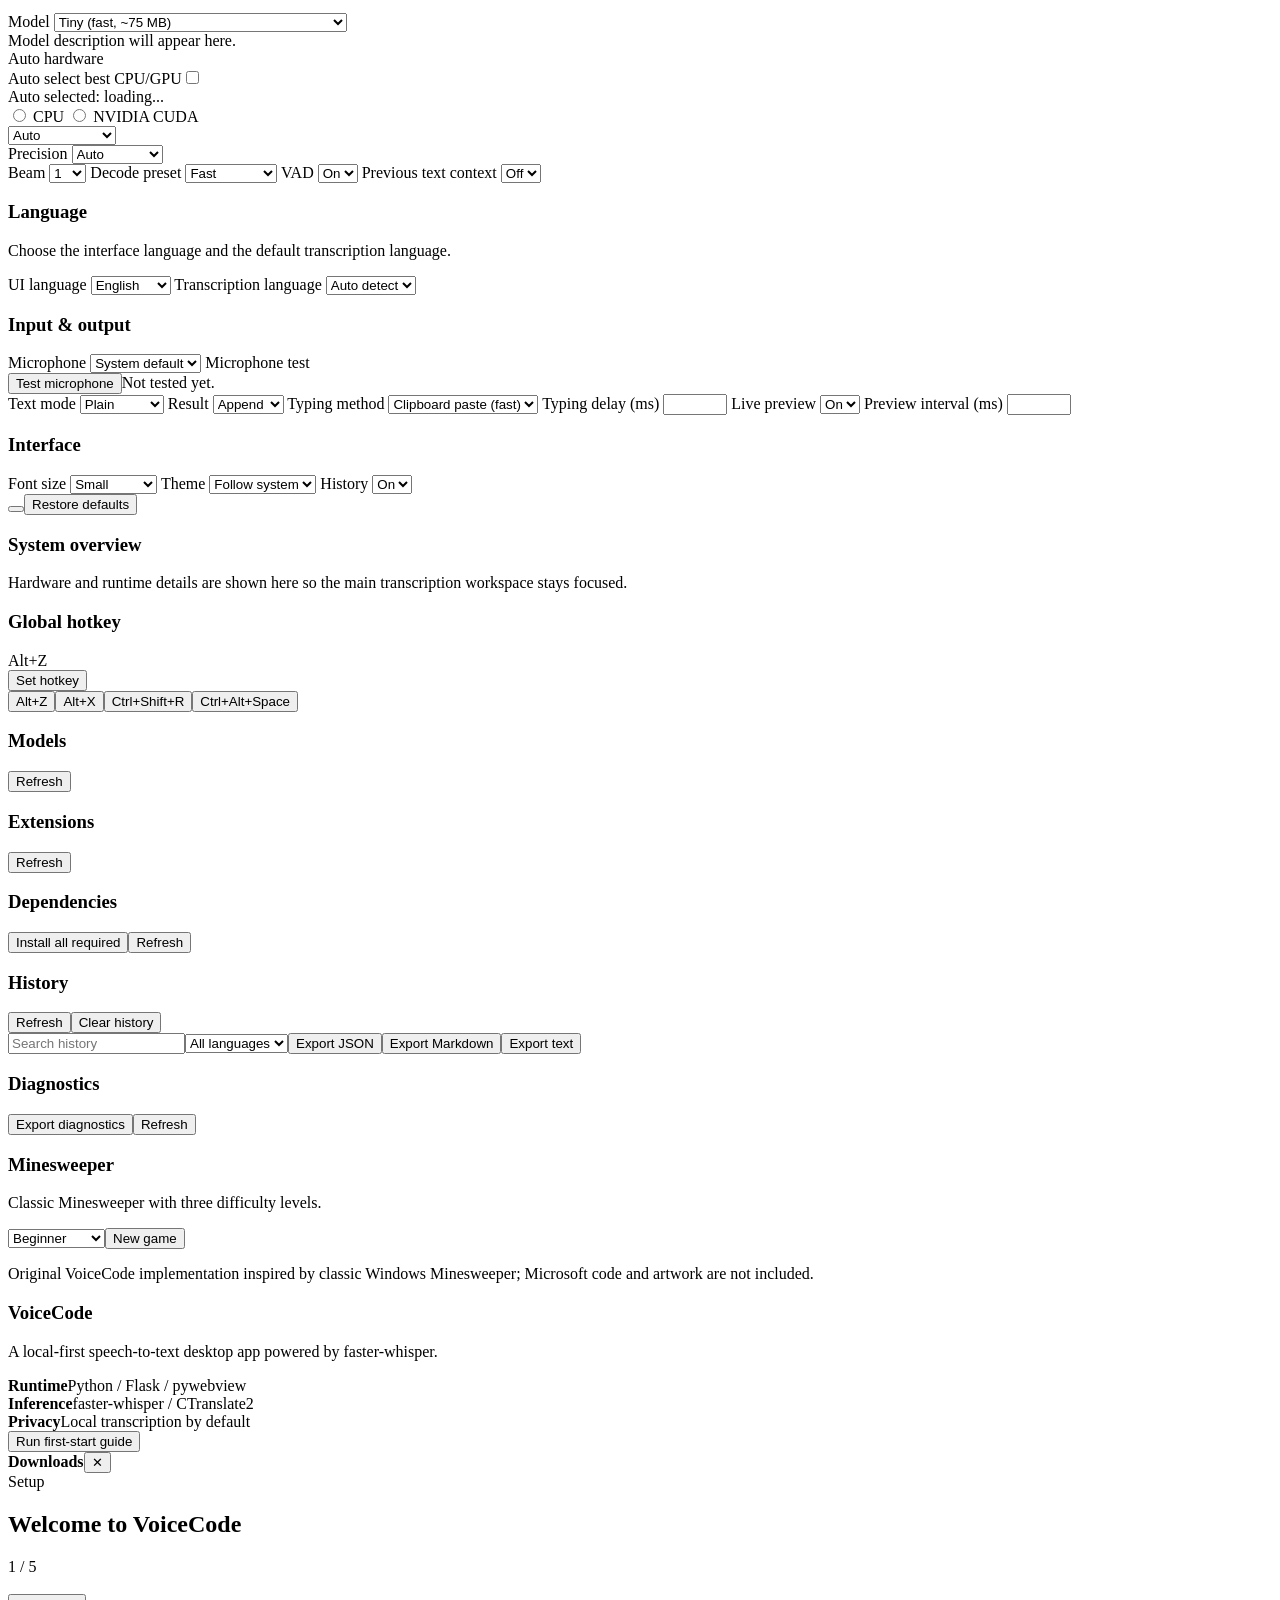
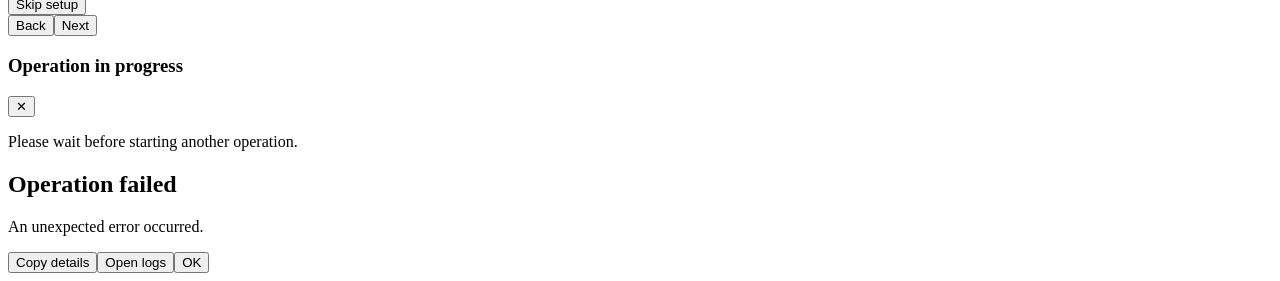
==== commit 676f0c7c: "fix the problem of CUDA" ====
--- a/src/voicecode/static/index.html
+++ b/src/voicecode/static/index.html
@@ -96,6 +96,8 @@
                 <option value="large-v3" data-i18n="model_large_v3">Large v3 (best accuracy, GPU recommended)</option>
                 <option value="large-v3-turbo" data-i18n="model_large_v3_turbo">Large v3 turbo (newest, faster)</option>
                 <option value="distil-large-v3" data-i18n="model_distil_large_v3">Distil large v3 (fast GPU model)</option>
+                <option value="distil-whisper/distil-large-v3.5-ct2" data-i18n="model_distil_whisper_large_v3_5">Distil Whisper Large v3.5 (fast, ~1.5 GB)</option>
+                <option value="kotoba-tech/kotoba-whisper-v2.0-faster" data-i18n="model_kotoba_whisper_v2_0">Kotoba Whisper v2.0 (Japanese, ~1.5 GB)</option>
               </select>
               <div id="model-description" class="help-text">Model description will appear here.</div><div id="model-button-list" class="model-button-list"></div>
               <label for="auto-device-toggle" data-i18n="label_auto_device">Auto hardware</label>
@@ -109,7 +111,7 @@
                 <select id="device" class="hidden-select" aria-hidden="true"><option value="auto" data-i18n="device_auto">Auto</option><option value="cpu" data-i18n="device_cpu">CPU</option><option value="cuda" data-i18n="device_cuda">NVIDIA CUDA</option></select>
               </div>
               <label for="compute-type" data-i18n="label_compute_type">Precision</label>
-              <select id="compute-type"><option value="auto" data-i18n="compute_auto">Auto</option><option value="int8">int8</option><option value="float16">float16</option><option value="float32">float32</option><option value="int8_float16">int8_float16</option></select>
+              <select id="compute-type"><option value="auto" data-i18n="compute_auto">Auto</option><option value="int8">int8</option><option value="float16">float16</option><option value="float32">float32</option><option value="int8_float16">int8_float16</option></select><div id="compute-type-hint" class="help-text"></div>
               <label for="beam-size" data-i18n="label_beam_size">Beam</label>
               <select id="beam-size"><option value="1">1</option><option value="3">3</option><option value="5">5</option><option value="8">8</option><option value="10">10</option></select>
               <label for="decode-preset" data-i18n="label_decode_preset">Decode preset</label>
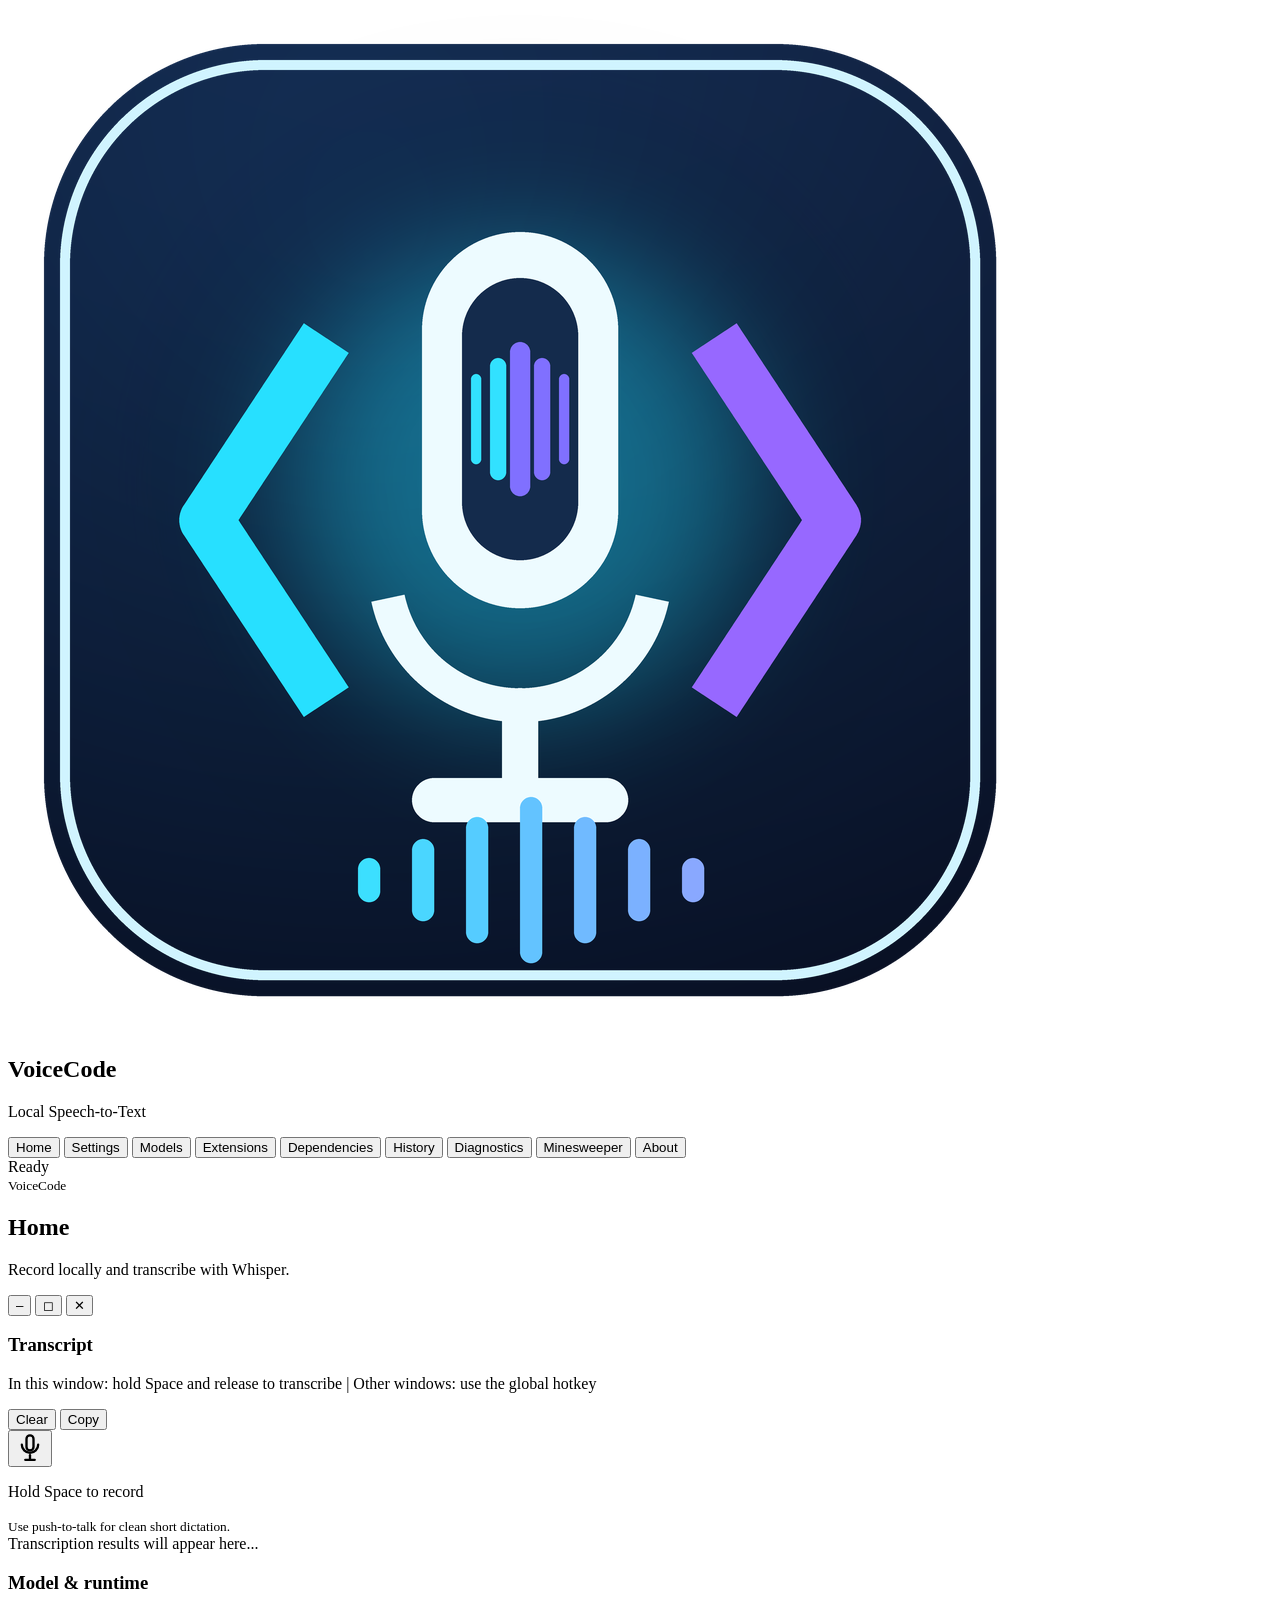
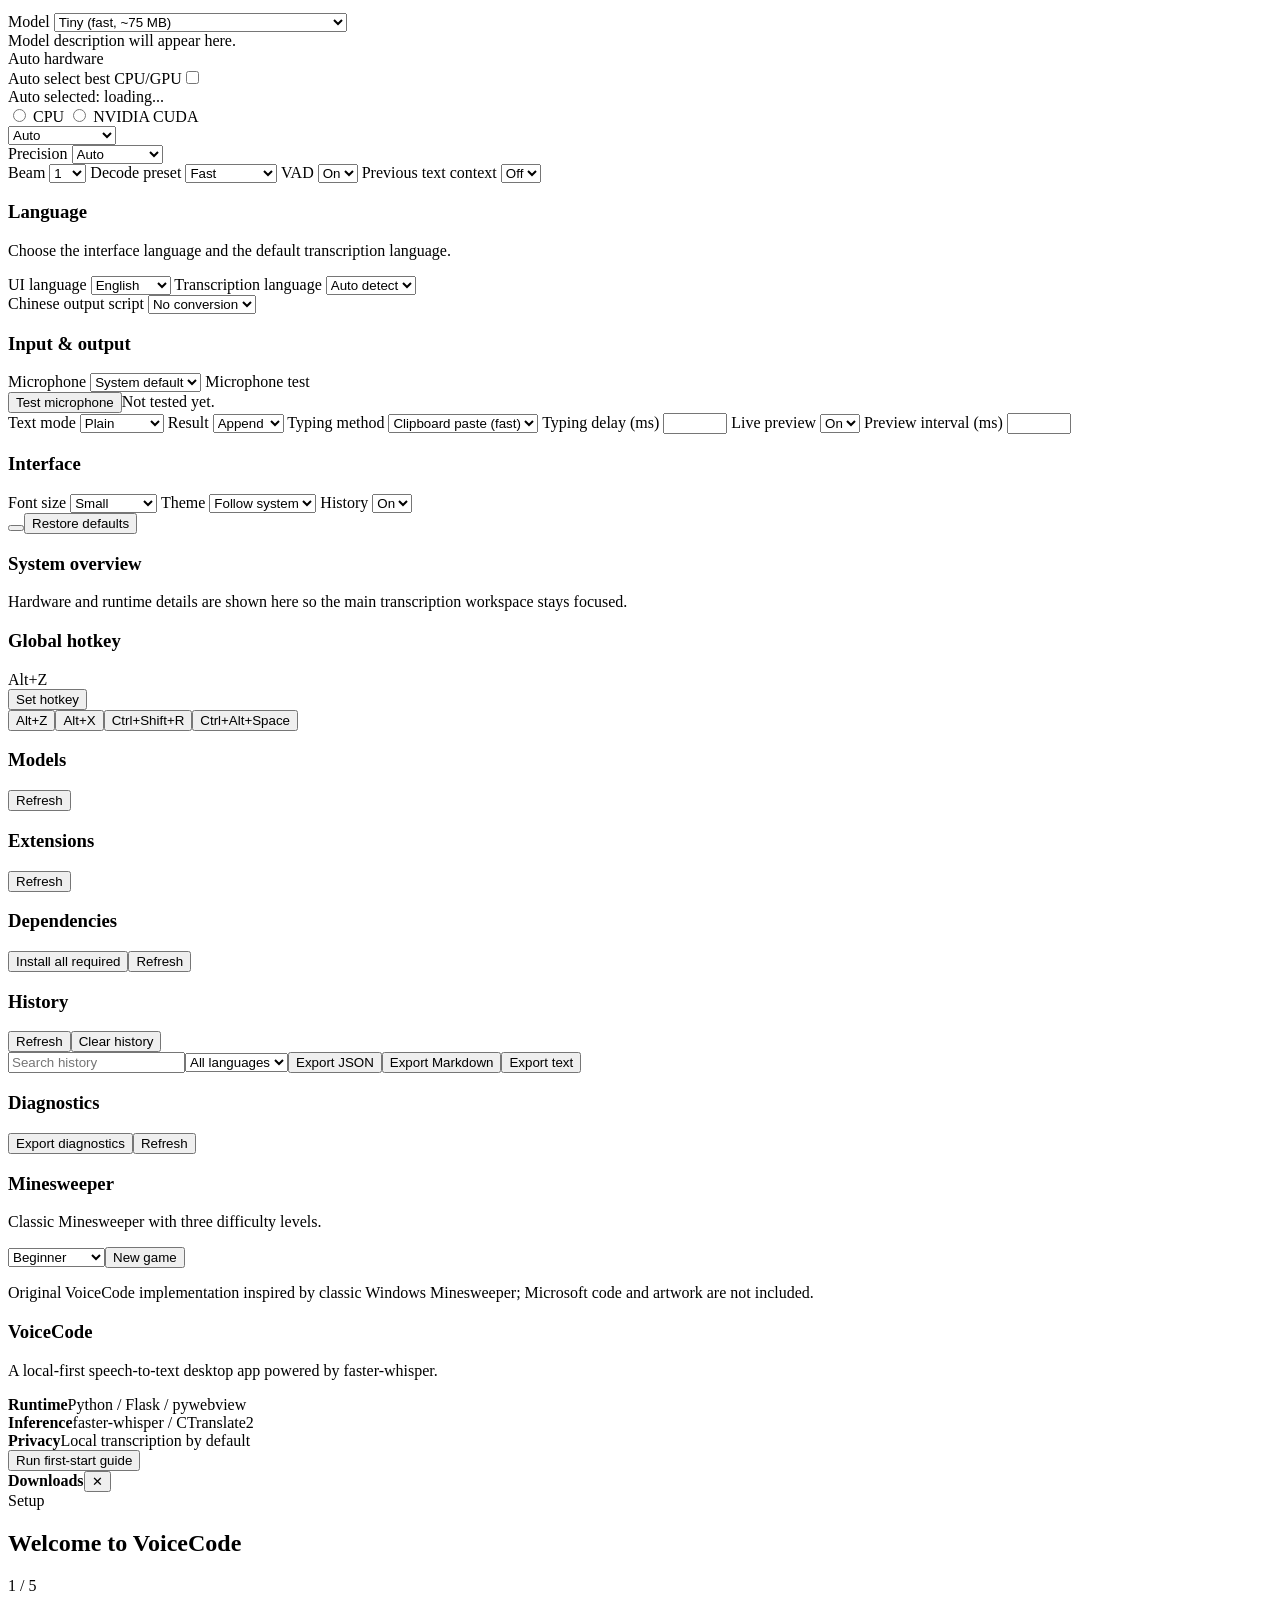
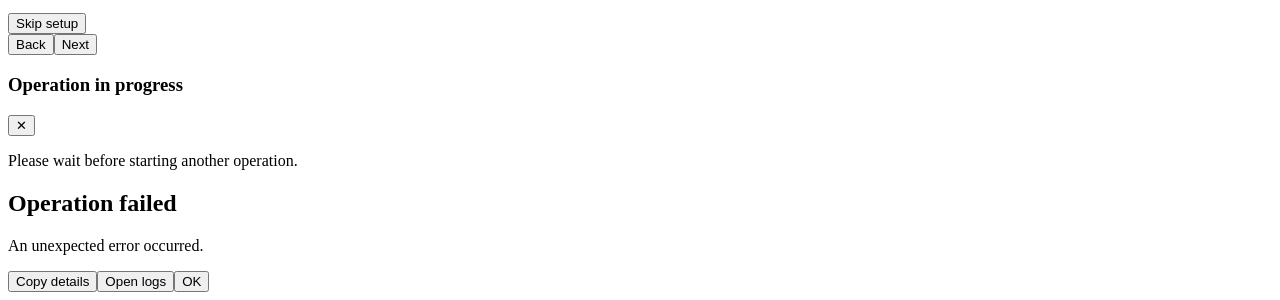
==== commit 9aa4ab78: "v0.4.1 test" ====
--- a/src/voicecode/static/index.html
+++ b/src/voicecode/static/index.html
@@ -75,6 +75,7 @@
                 <small data-i18n="home_hint">Use push-to-talk for clean short dictation.</small>
               </div>
             </div>
+            <div id="home-hotkey-hint" class="home-hotkey-hint" role="note"></div>
             <div id="transcript"><span class="placeholder" data-i18n="transcript_placeholder">Transcription results will appear here...</span></div>
             <div id="dbg" class="debug"></div>
           </section>
@@ -84,7 +85,7 @@
 
       <section class="view" id="view-settings" data-title-key="nav_settings" data-subtitle-key="settings_subtitle">
         <div class="settings-grid">
-          <section class="panel">
+          <section class="panel model-runtime-panel">
             <h3 data-i18n="settings_model_runtime">Model & runtime</h3>
             <div class="form-grid">
               <label for="model" data-i18n="label_model">Model</label>
@@ -131,6 +132,8 @@
               <label for="lang" data-i18n="label_transcription_language">Transcription language</label>
               <select id="lang"><option value="auto" data-i18n="lang_auto">Auto detect</option><option value="zh" data-i18n="lang_zh">Chinese</option><option value="en" data-i18n="lang_en">English</option><option value="ja" data-i18n="lang_ja">Japanese</option></select>
             </div>
+              <label for="zh-script" data-i18n="label_zh_script">Chinese output script</label>
+              <select id="zh-script"><option value="none" data-i18n="zh_script_none">No conversion</option><option value="simplified" data-i18n="zh_script_simplified">Simplified</option><option value="traditional" data-i18n="zh_script_traditional">Traditional</option></select>
           </section>
 
           <section class="panel">
